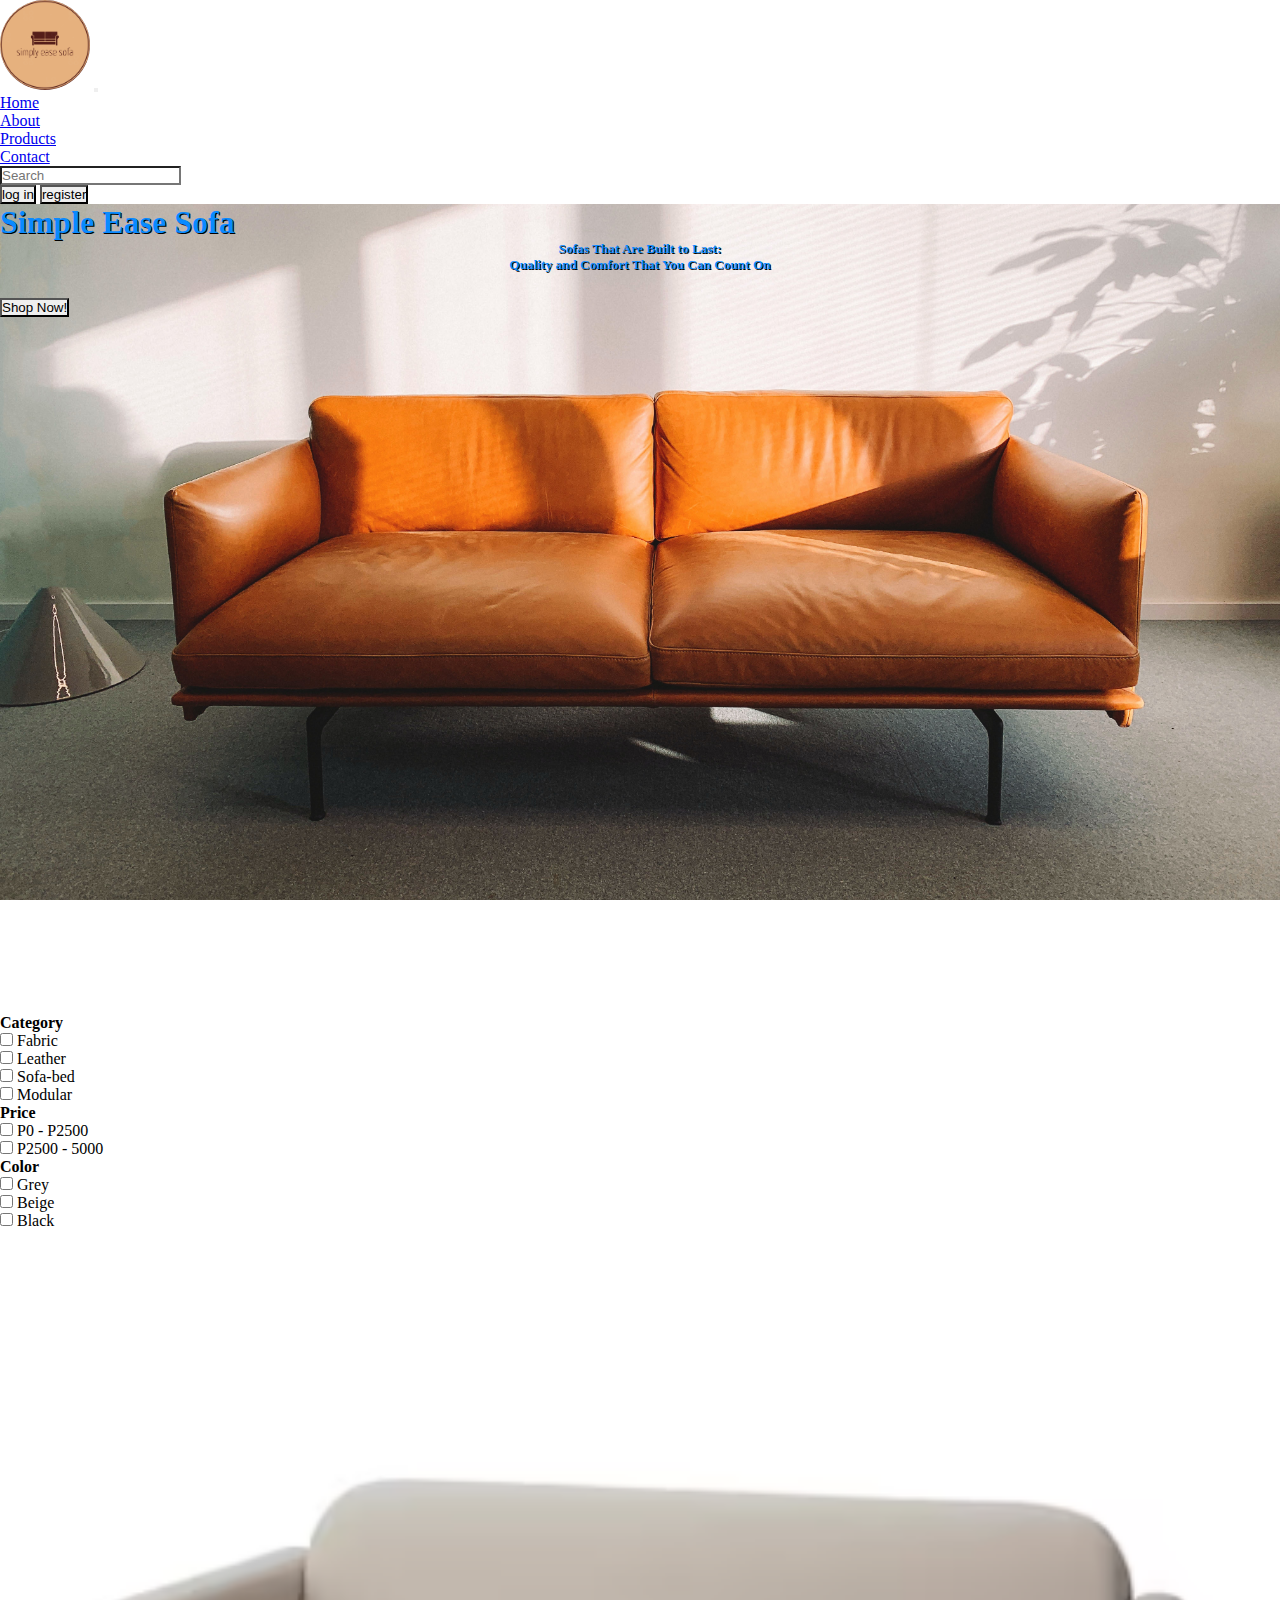
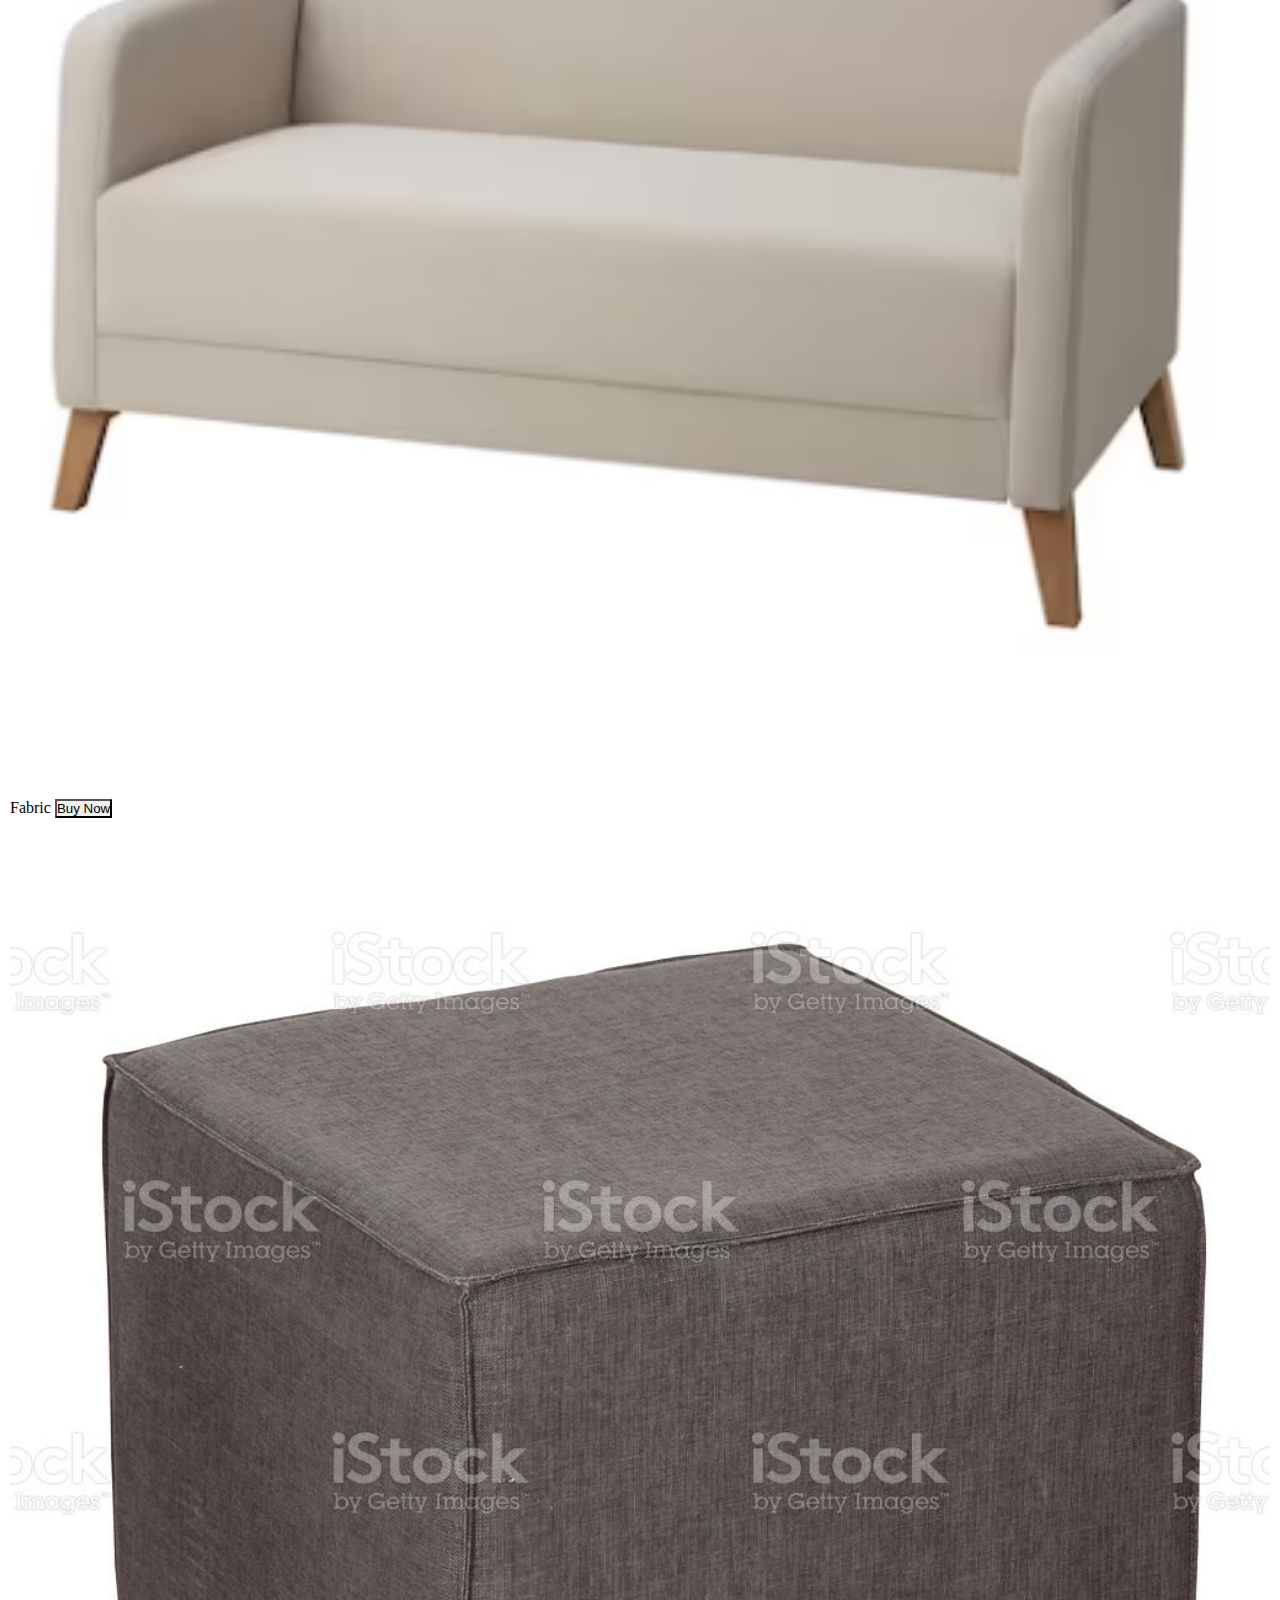
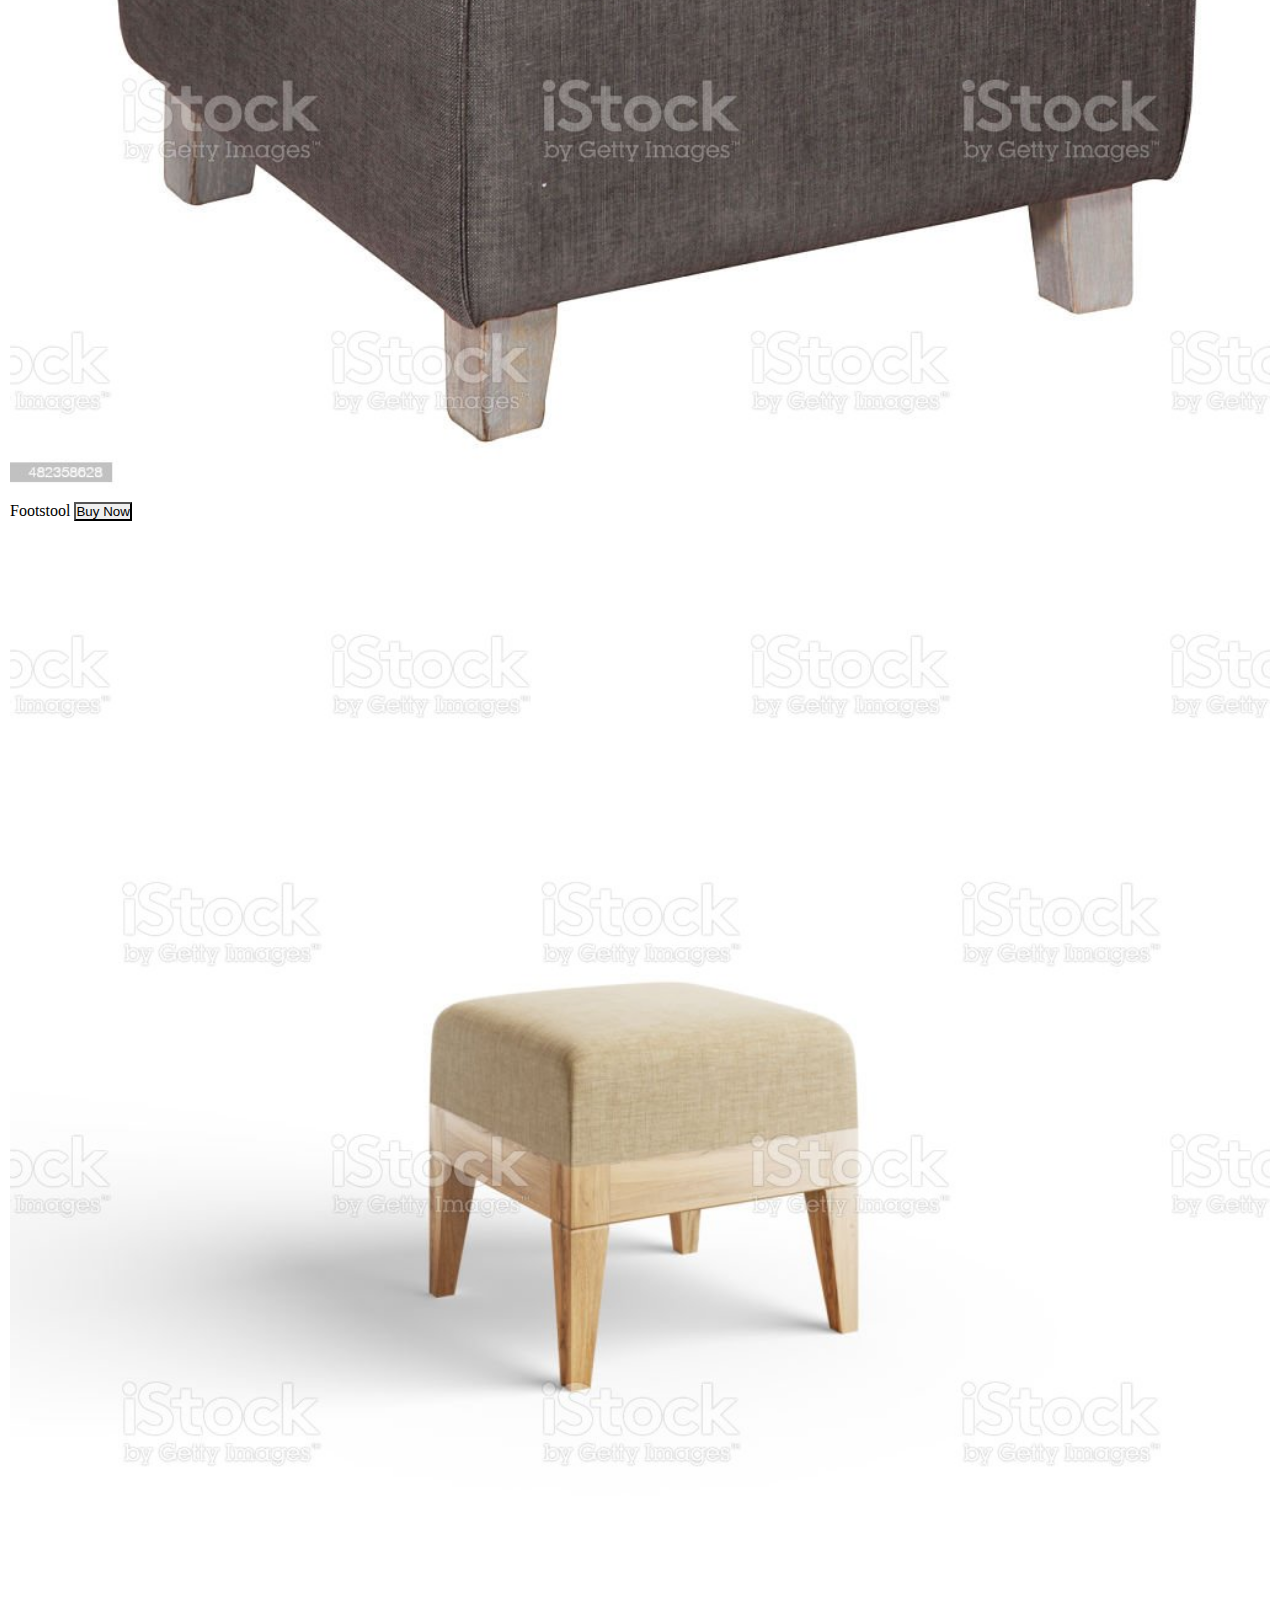
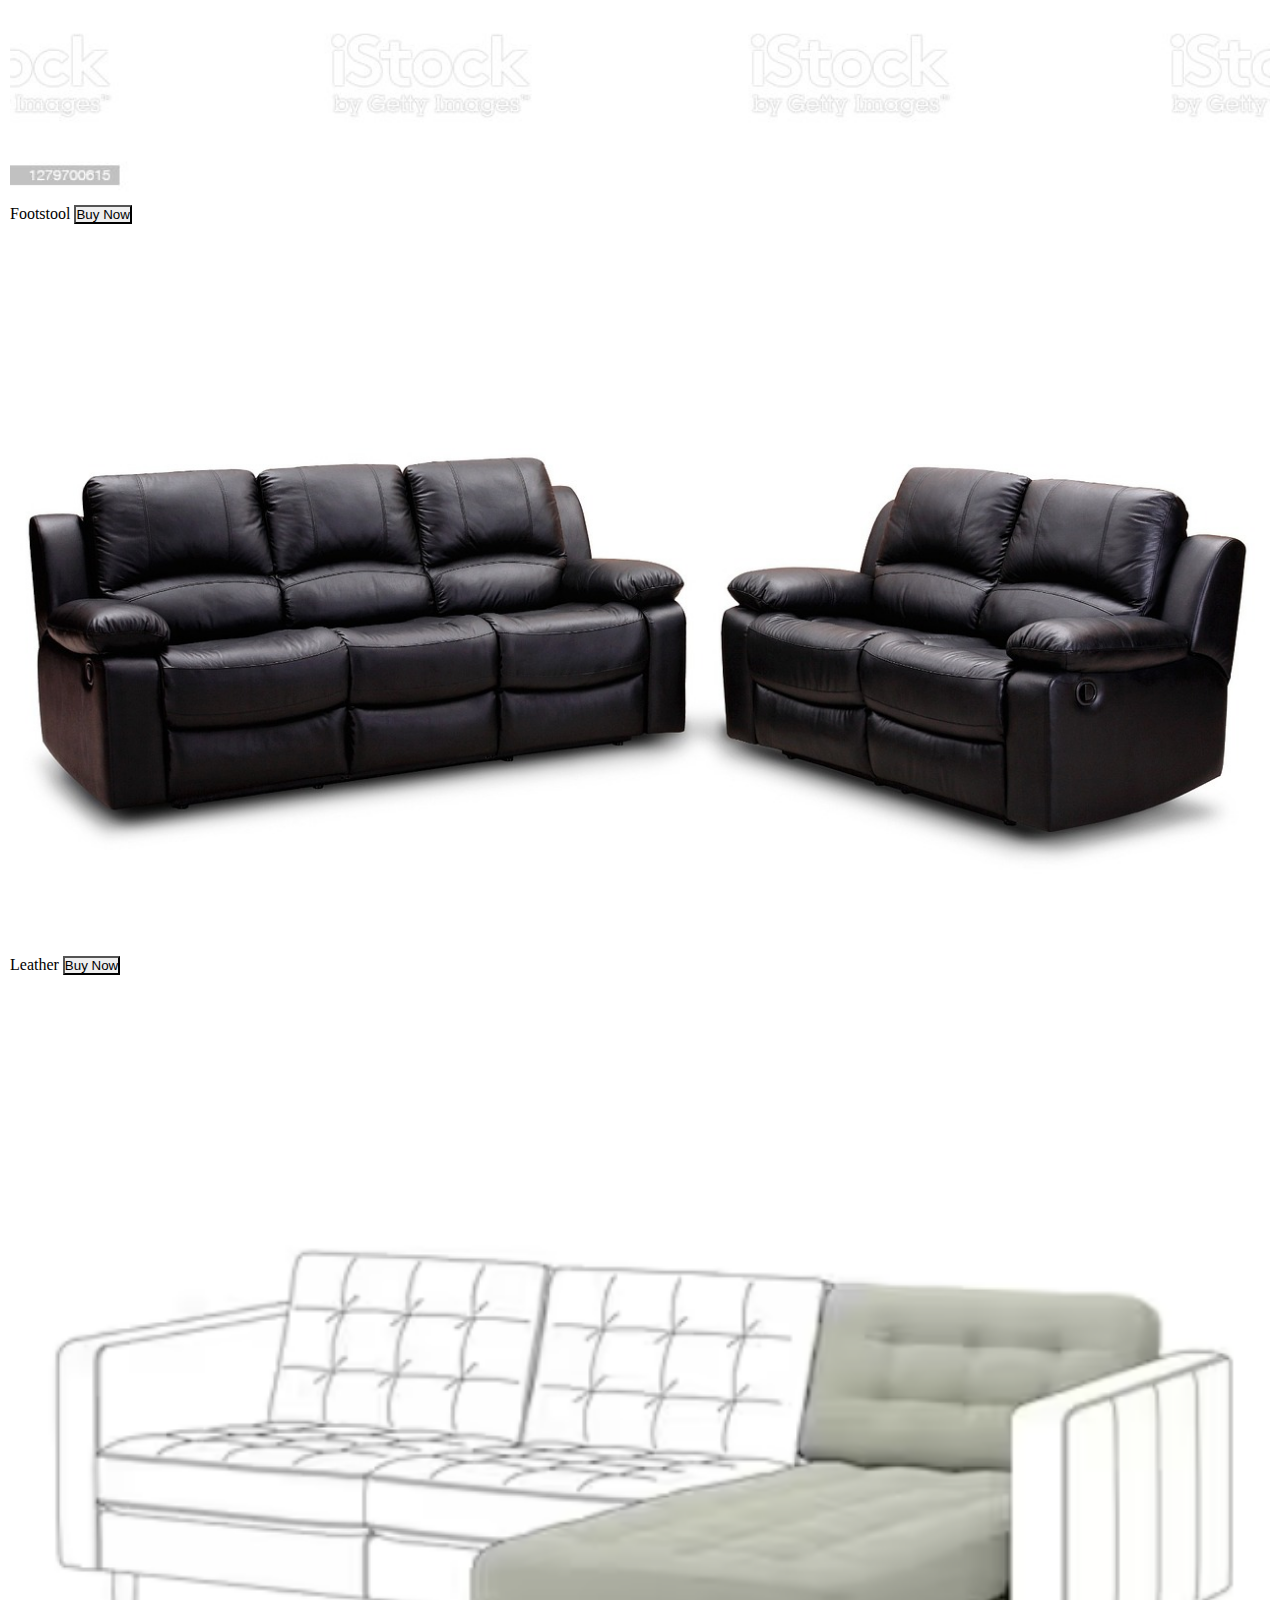
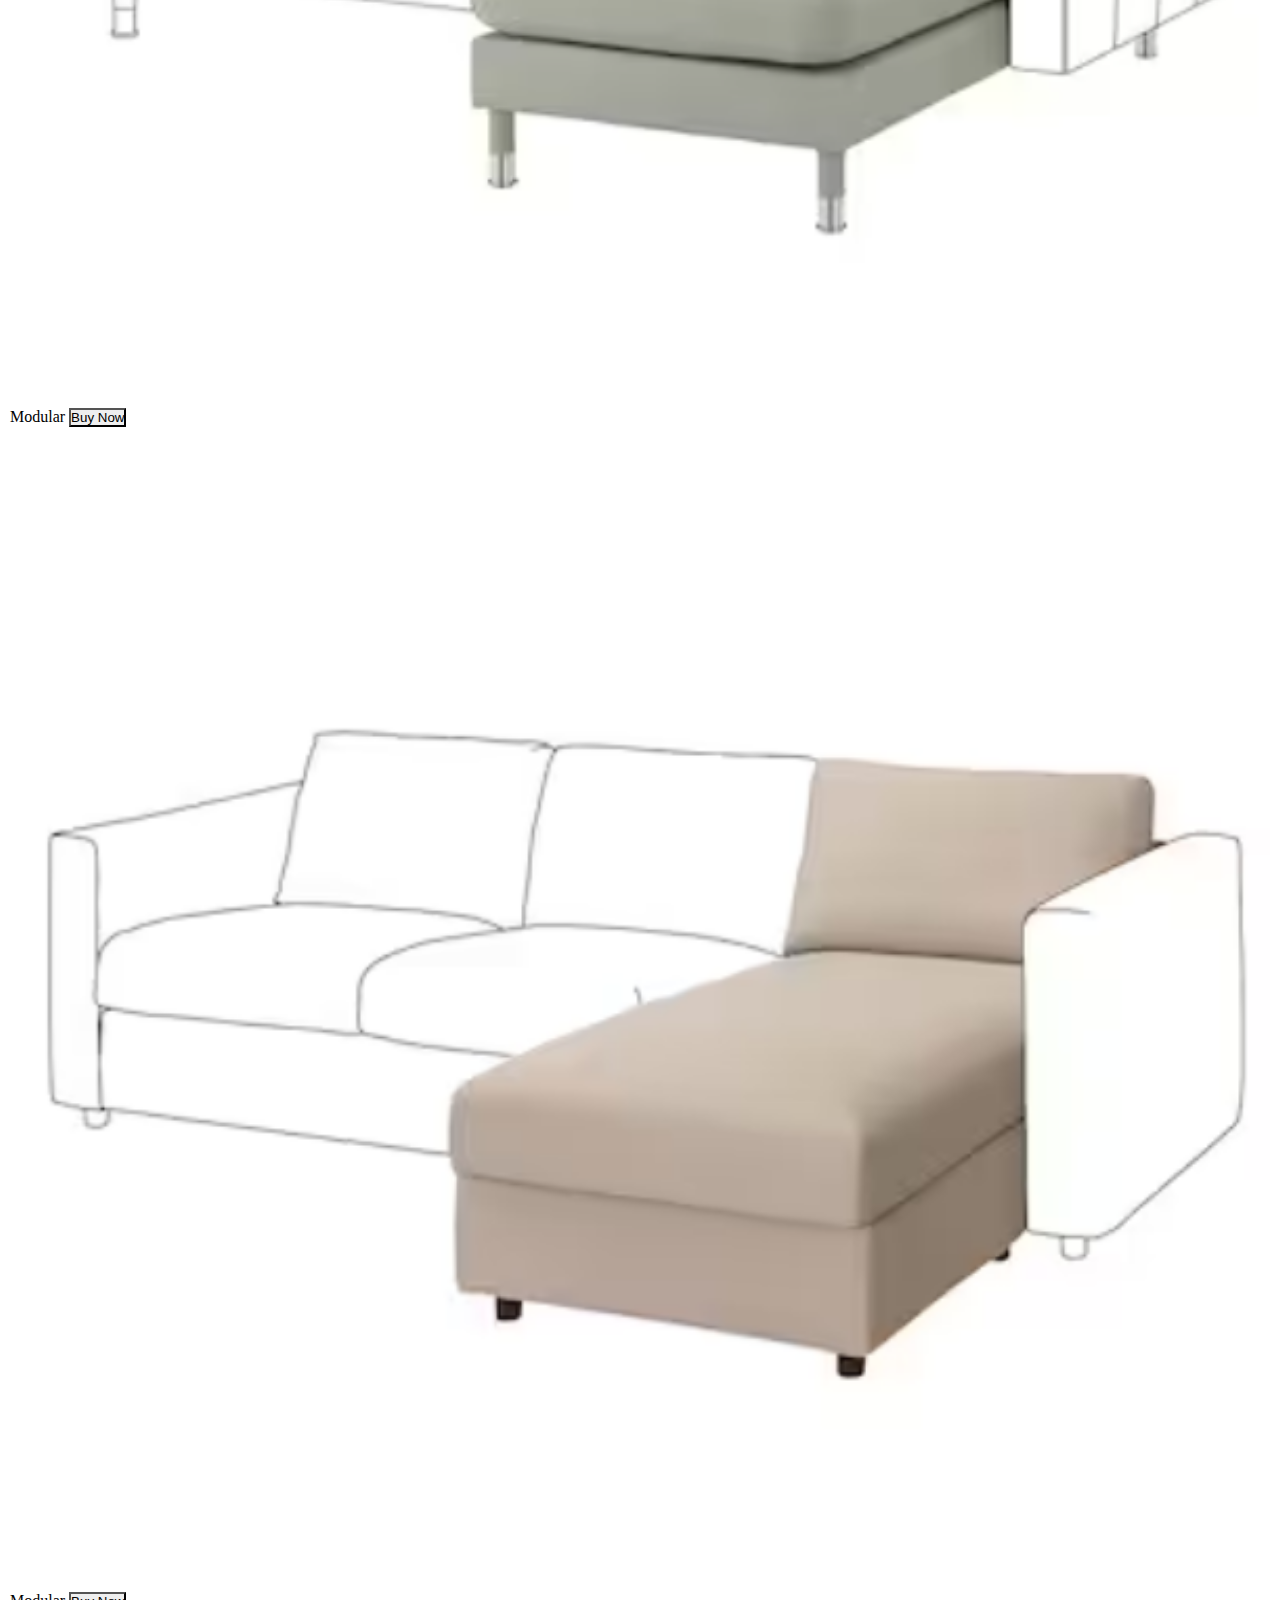
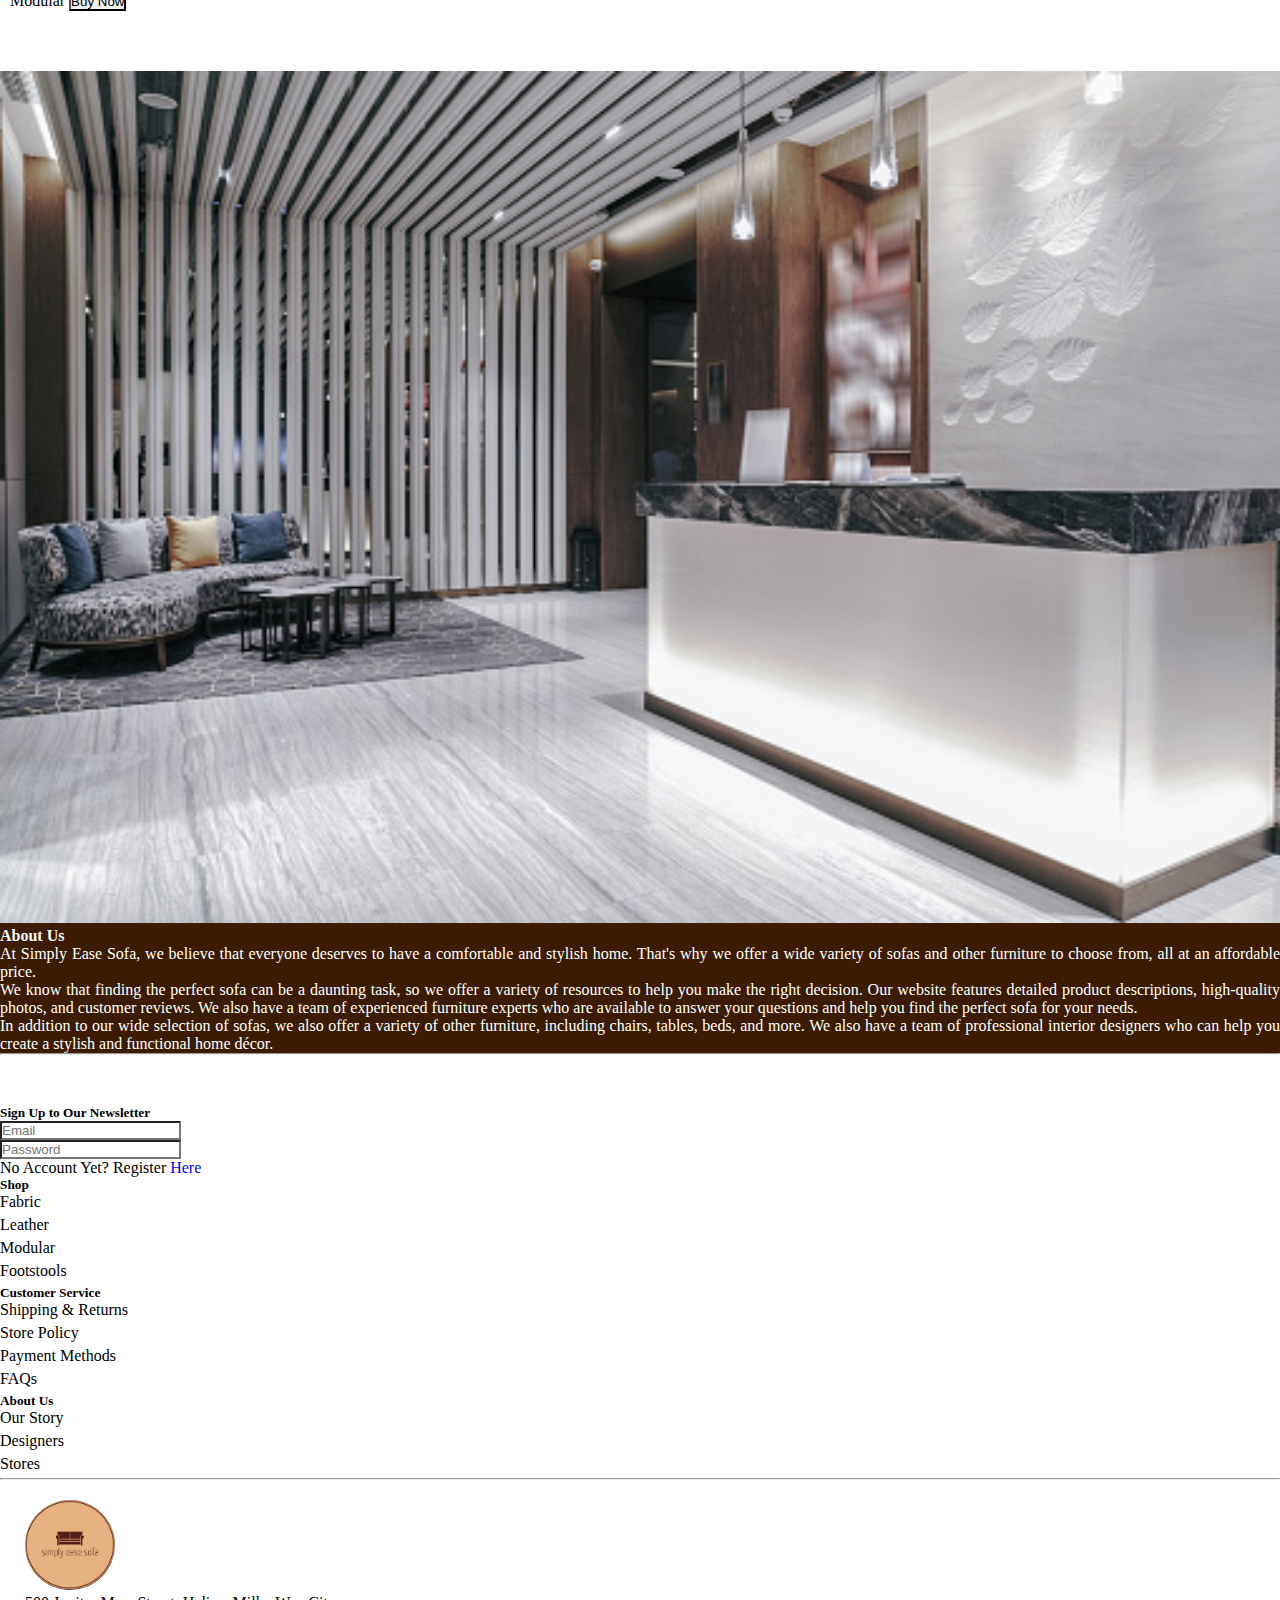
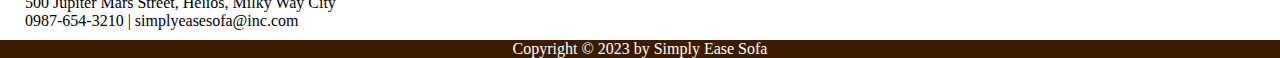
==== index.html @ ba7ab3ba "add title content and shadow on text" ====
<!DOCTYPE html>
<html lang="en">
<head>
    <meta charset="UTF-8">
    <meta http-equiv="X-UA-Compatible" content="IE=edge">
    <meta name="viewport" content="width=device-width, initial-scale=1.0">
    <title>Mini Project 1</title>
    <link rel="stylesheet" href="mp1.css">
    <link href="https://cdn.jsdelivr.net/npm/bootstrap@5.3.0-alpha3/dist/css/bootstrap.min.css" rel="stylesheet" integrity="sha384-KK94CHFLLe+nY2dmCWGMq91rCGa5gtU4mk92HdvYe+M/SXH301p5ILy+dN9+nJOZ" crossorigin="anonymous">
</head>
<body>  
    <header class="container-lg">
        <nav class="navbar navbar-expand-md bg-body-tertiary">
            <div class="container-fluid">
                <a class="navbar-brand" href="#"><img class="sofa-logo" src="./img/logo.png"></a>
                <button class="navbar-toggler" type="button" data-bs-toggle="collapse" data-bs-target="#navbarSupportedContent" aria-controls="navbarSupportedContent" aria-expanded="false" aria-label="Toggle navigation">
                    <span class="navbar-toggler-icon"></span>
                </button>
                <div class="collapse navbar-collapse" id="navbarSupportedContent">
                    <ul class="navbar-nav ms-auto text-center mb-2 mb-lg-0">
                        <li class="nav-item">
                            <a class="nav-link active" aria-current="page" href="#">Home</a>
                        </li>
                        <li class="nav-item">
                            <a class="nav-link" href="#about">About</a>
                        </li>
                        <li class="nav-item">
                            <a class="nav-link" href="#product">Products</a>
                        </li>
                        <li class="nav-item">
                            <a class="nav-link" href="#contact">Contact</a>
                        </li>
                    </ul>
                    <form class="d-flex mb-4 mb-md-0" role="search">
                      <input class="form-control me-2" type="search" placeholder="Search" aria-label="Search">
                    </form>
                    <div class="d-flex justify-content-center">
                        <button class="btn btn-light btn-outline-dark me-3">
                            log in
                        </button>
                        <button class="btn btn-light btn-outline-dark">
                            register
                        </button>
                    </div>
                </div>
            </div>
        </nav>
        <div class="row hero-img">
            <div class="title col-12 d-flex justify-content-center align-items-center">
                <h1>Simple Ease Sofa</h1>
                <h5>Sofas That Are Built to Last:<br>Quality and Comfort That You Can Count On</h5>
                <a href="#"><button class="btn btn-primary" type="button">Shop Now!</button></a>
            </div> 
        </div>
    </header>
    <main class="container-lg">
        <div class="row mt-5" id="product">
            <div class="col-3 col-md-2">
                <div class="filter d-flex flex-column">
                    <div>
                        <h4>Category</h4>
                        <div class="form-check">
                            <input class="form-check-input" type="checkbox" value="" id="flexCheck1">
                            <label class="form-check-label" for="flexCheck1">
                                Fabric
                            </label>
                        </div>
                        <div class="form-check">
                            <input class="form-check-input" type="checkbox" value="" id="flexCheck2">
                            <label class="form-check-label" for="flexCheck2">
                                Leather
                            </label>
                        </div>
                        <div class="form-check">
                            <input class="form-check-input" type="checkbox" value="" id="flexCheck3">
                            <label class="form-check-label" for="flexCheck3">
                                Sofa-bed
                            </label>
                        </div>
                        <div class="form-check">
                            <input class="form-check-input" type="checkbox" value="" id="flexCheck4">
                            <label class="form-check-label" for="flexCheck4">
                                Modular
                            </label>
                        </div>
                    </div>
                    <div class="mt-5">
                        <h4>Price</h4>
                        <div class="form-check">
                            <input class="form-check-input" type="checkbox" value="" id="flexCheck1">
                            <label class="form-check-label" for="flexCheck1">
                                P0 - P2500
                            </label>
                        </div>
                        <div class="form-check">
                            <input class="form-check-input" type="checkbox" value="" id="flexCheck2">
                            <label class="form-check-label" for="flexCheck2">
                                P2500 - 5000
                            </label>
                        </div>
                    </div>
                    <div class="mt-5">
                        <h4>Color</h4>
                        <div class="form-check">
                            <input class="form-check-input" type="checkbox" value="" id="flexCheck1">
                            <label class="form-check-label" for="flexCheck1">
                                Grey
                            </label>
                        </div>
                        <div class="form-check">
                            <input class="form-check-input" type="checkbox" value="" id="flexCheck2">
                            <label class="form-check-label" for="flexCheck2">
                                Beige
                            </label>
                        </div>
                        <div class="form-check">
                            <input class="form-check-input" type="checkbox" value="" id="flexCheck3">
                            <label class="form-check-label" for="flexCheck3">
                                Black
                            </label>
                        </div>
                    </div>
                </div>
            </div>
            <div class="col-9 col-md-10">
                <div class="row">
                    <div class="col-lg-4 col-md-6 col-12">
                        <div class="card">
                            <a href="#" class="p-5"><img src="img/fabric-sofa-1.png"></a>
                            <div class="card-body d-flex justify-content-between">
                                <span>Fabric</span>
                                <button class="btn btn-primary">Buy Now</button>
                            </div>
                        </div>
                    </div>
                    <div class="col-lg-4 col-md-6 col-12">
                        <div class="card">
                            <a href="#" class="p-5"><img src="img/footstool-1.jpg"></a>
                            <div class="card-body d-flex justify-content-between">
                                <span>Footstool</span>
                                <button class="btn btn-primary">Buy Now</button>
                            </div>
                        </div>
                    </div>
                    <div class="col-lg-4 col-md-6 col-12">
                        <div class="card">
                            <a href="#" class="p-5"><img src="img/footstool-2.jpg"></a>
                            <div class="card-body d-flex justify-content-between">
                                <span>Footstool</span>
                                <button class="btn btn-primary">Buy Now</button>
                            </div>
                        </div>
                    </div>
                    <div class="col-12 col-lg-4 col-md-6">
                        <div class="card">
                            <a href="#" class="p-5"><img src="img/leather-sofa.jpg"></a>
                            <div class="card-body d-flex justify-content-between">
                                <span>Leather</span>
                                <button class="btn btn-primary">Buy Now</button>
                            </div>
                        </div>
                    </div>
                    <div class="col-12 col-lg-4 col-md-6">
                        <div class="card">
                            <a href="#" class="p-5"><img src="img/modular-sofa-1.png"></a>
                            <div class="card-body d-flex justify-content-between">
                                <span>Modular</span>
                                <button class="btn btn-primary">Buy Now</button>
                            </div>
                        </div>
                    </div>
                    <div class="col-12 col-lg-4 col-md-6">
                        <div class="card">
                            <a href="#" class="p-5"><img src="img/modular-sofa-2.png"></a>
                            <div class="card-body d-flex justify-content-between">
                                <span>Modular</span>
                                <button class="btn btn-primary">Buy Now</button>
                            </div>
                        </div>
                    </div>
                </div>
            </div>
        </div>
    </main>
    <footer class="container-lg">
        <div class="about row" id="about">
            <div class="col-12 col-md-4 p-3">
                <img src="img/reception.jpg">
            </div>
            <div class="col-12 col-md-8 p-3">
                <h4 class="text-center">About Us</h4>
                <p>At Simply Ease Sofa, we believe that everyone deserves to have a comfortable and stylish home. That's why we offer a wide variety of sofas and other furniture to choose from, all at an affordable price.</p>
                <p>We know that finding the perfect sofa can be a daunting task, so we offer a variety of resources to help you make the right decision. Our website features detailed product descriptions, high-quality photos, and customer reviews. We also have a team of experienced furniture experts who are available to answer your questions and help you find the perfect sofa for your needs.</p>
                <p>In addition to our wide selection of sofas, we also offer a variety of other furniture, including chairs, tables, beds, and more. We also have a team of professional interior designers who can help you create a stylish and functional home décor.</p>  
            </div>
        </div>
        <hr>
        <div class="quick-link row text-center">
            <div class="col-12 col-md-4 mb-md-0 mb-5 border-end">
                <h5>Sign Up to Our Newsletter</h5>
                <form>
                    <div class="mb-3">
                      <input type="email" class="form-control" placeholder="Email" id="exampleInputEmail1" aria-describedby="emailHelp">
                    </div>
                    <div class="mb-3">
                        <input type="password" class="form-control" placeholder="Password" id="exampleInputPassword1">
                    </div>
                    <div>
                        <p>No Account Yet? Register <a href="#">Here</a></p>
                    </div>
                </form>
            </div>
            <div class="col-12 col-md-8">
                <div class="row">
                    <div class="col-12 col-md-4 mb-md-0 mb-5">
                        <div>
                            <ul>
                                <h5>Shop</h5>
                                <li><a href="#">Fabric</a></li>
                                <li><a href="#">Leather</a></li>
                                <li><a href="#">Modular</a></li>
                                <li><a href="#">Footstools</a></li>
                            </ul>
                        </div>
                    </div>
                    <div class="col-12 col-md-4 mb-md-0 mb-5">
                        <ul>
                            <h5>Customer Service</h5>
                            <li><a href="#">Shipping & Returns</a></li>
                            <li><a href="#">Store Policy</a></li>
                            <li><a href="#">Payment Methods</a></li>
                            <li><a href="#">FAQs</a></li>
                        </ul>
                    </div>
                    <div class="col-12 col-md-4 mb-md-0 mb-5">
                        <ul>
                            <h5>About Us</h5>
                            <li><a href="#">Our Story</a></li>
                            <li><a href="#">Designers</a></li>
                            <li><a href="#">Stores</a></li>
                        </ul>
                    </div>
                </div>
            </div>
        </div>
        <hr>
        <div class="contact d-flex justify-content-around mb-5" id="contact">
            <div>
                <a href="#"><img src="./img/logo.png"></a>
            </div>
            <div>
                <p>500 Jupiter Mars Street, Helios, Milky Way City</p>
                <p>0987-654-3210 | simplyeasesofa@inc.com</p>
            </div>
        </div>
        <div class="copyright row">
            <p>Copyright © 2023 by Simply Ease Sofa</p>
        </div>
    </footer>

    
    <script src="https://cdn.jsdelivr.net/npm/bootstrap@5.3.0-alpha3/dist/js/bootstrap.bundle.min.js" integrity="sha384-ENjdO4Dr2bkBIFxQpeoTz1HIcje39Wm4jDKdf19U8gI4ddQ3GYNS7NTKfAdVQSZe" crossorigin="anonymous"></script>
</body>
</html>
---- mp1.css ----
* {
    margin: 0;
    padding: 0;
    list-style: none;
}

/* header */

img[src="./img/logo.png"] {
    width: 90px;
    height: 90px;
    border-radius: 50%;
}

input.form-control {
    border-radius: 0;
}

.hero-img {
    background: url(./img/brown-sofa.jpg);
    background-size: cover;
    background-attachment: fixed;
    background-position: center;
    min-width: 100%;
    min-height: 90vh;
}

.title {
    flex-direction: column;
}

div.title h1{
    color: #0A8AFF;
    text-shadow: 1px 1px black;
}

div.title h5 {
    color: #0A8AFF;
    text-align: center;
    margin-bottom: 25px;
    text-shadow: 1px 1px black;
}
/* Main */
div.col-lg-4.col-md-6.col-12 {
    padding: 10px;
}

div.card {
    height: 100%;
    width: 100%;
}

div.card a {
    height: 90%;
    width: 100%;
}

div.card img{
    width: 100%;
    height: 100%;
}

button.btn {
    border-radius: 0;
}

button.dropdown-toggle {
    height: 40px;
    width: 90px;
}

/* footer */
div.about {
    background: #3B1C00;
    color: white;
    text-align: justify;
    margin-top: 50px;
}

div.about .col-md-4 img {
    width: 100%;
    height: 100%;
}

div.quick-link {
    margin-top: 50px;
}

div.quick-link li {
    margin-bottom: 5px;
}

div.quick-link p > a {
    text-decoration: none;
}

.quick-link li > a:link, li > a:visited {
    color: black;
    text-decoration: none;
}

div.contact {
    margin-top: 20px;
}

div.contact div {
    padding: 0 25px;
}

.copyright {
    background: #3B1C00;
    color: white;
    text-align: center;
    padding: auto;
    margin-top: 10px;
}
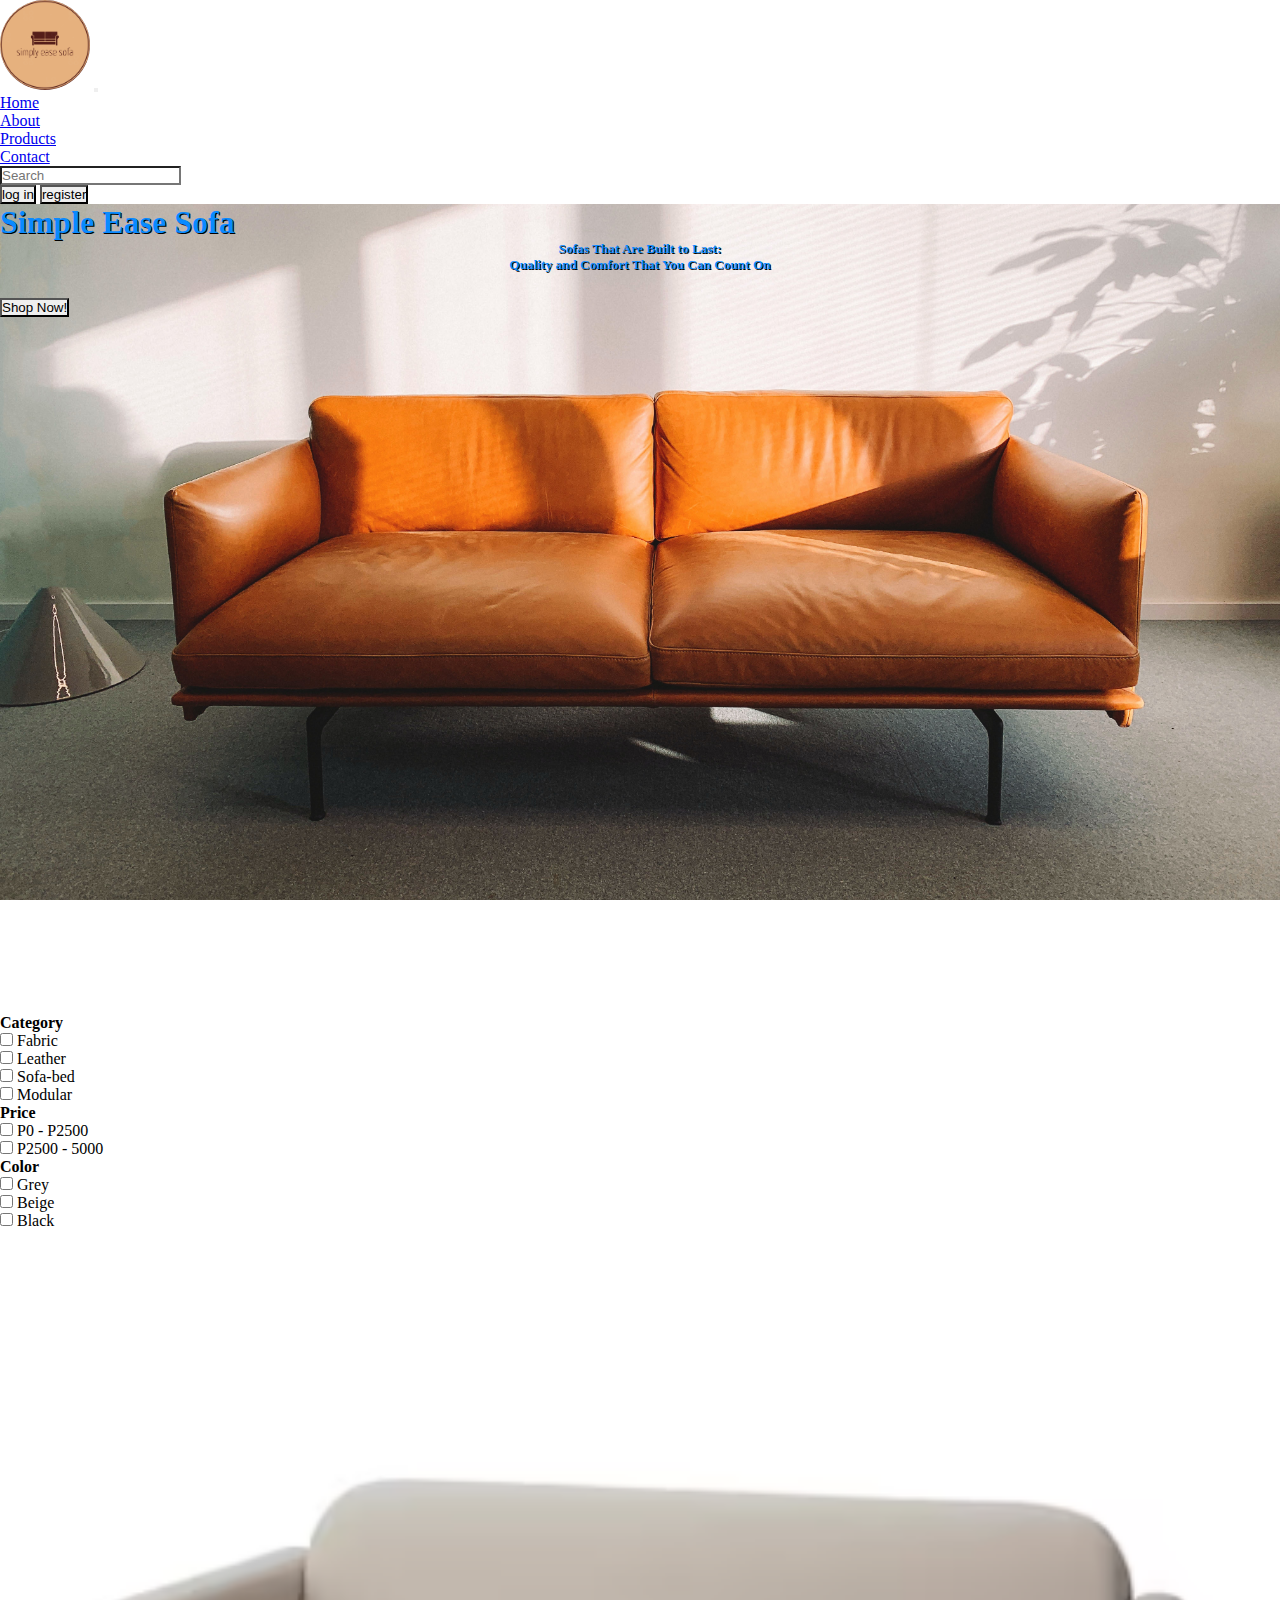
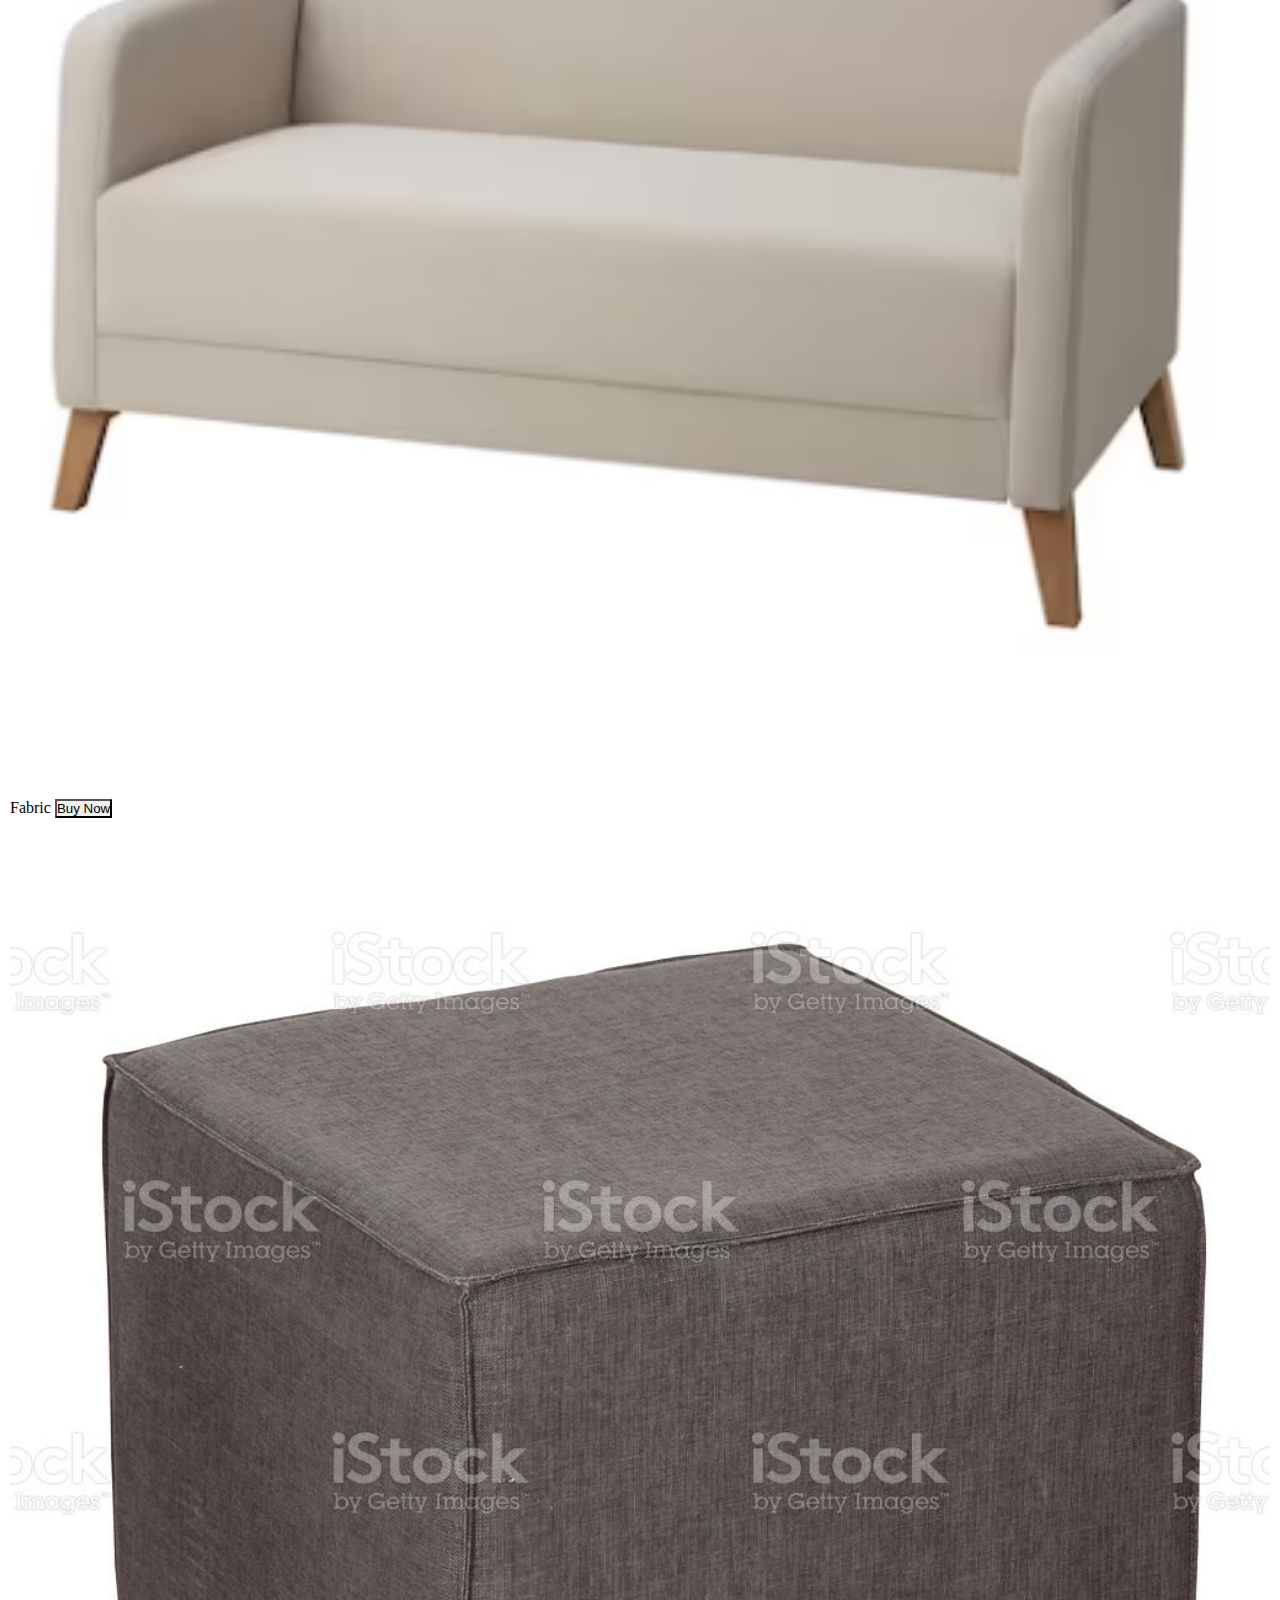
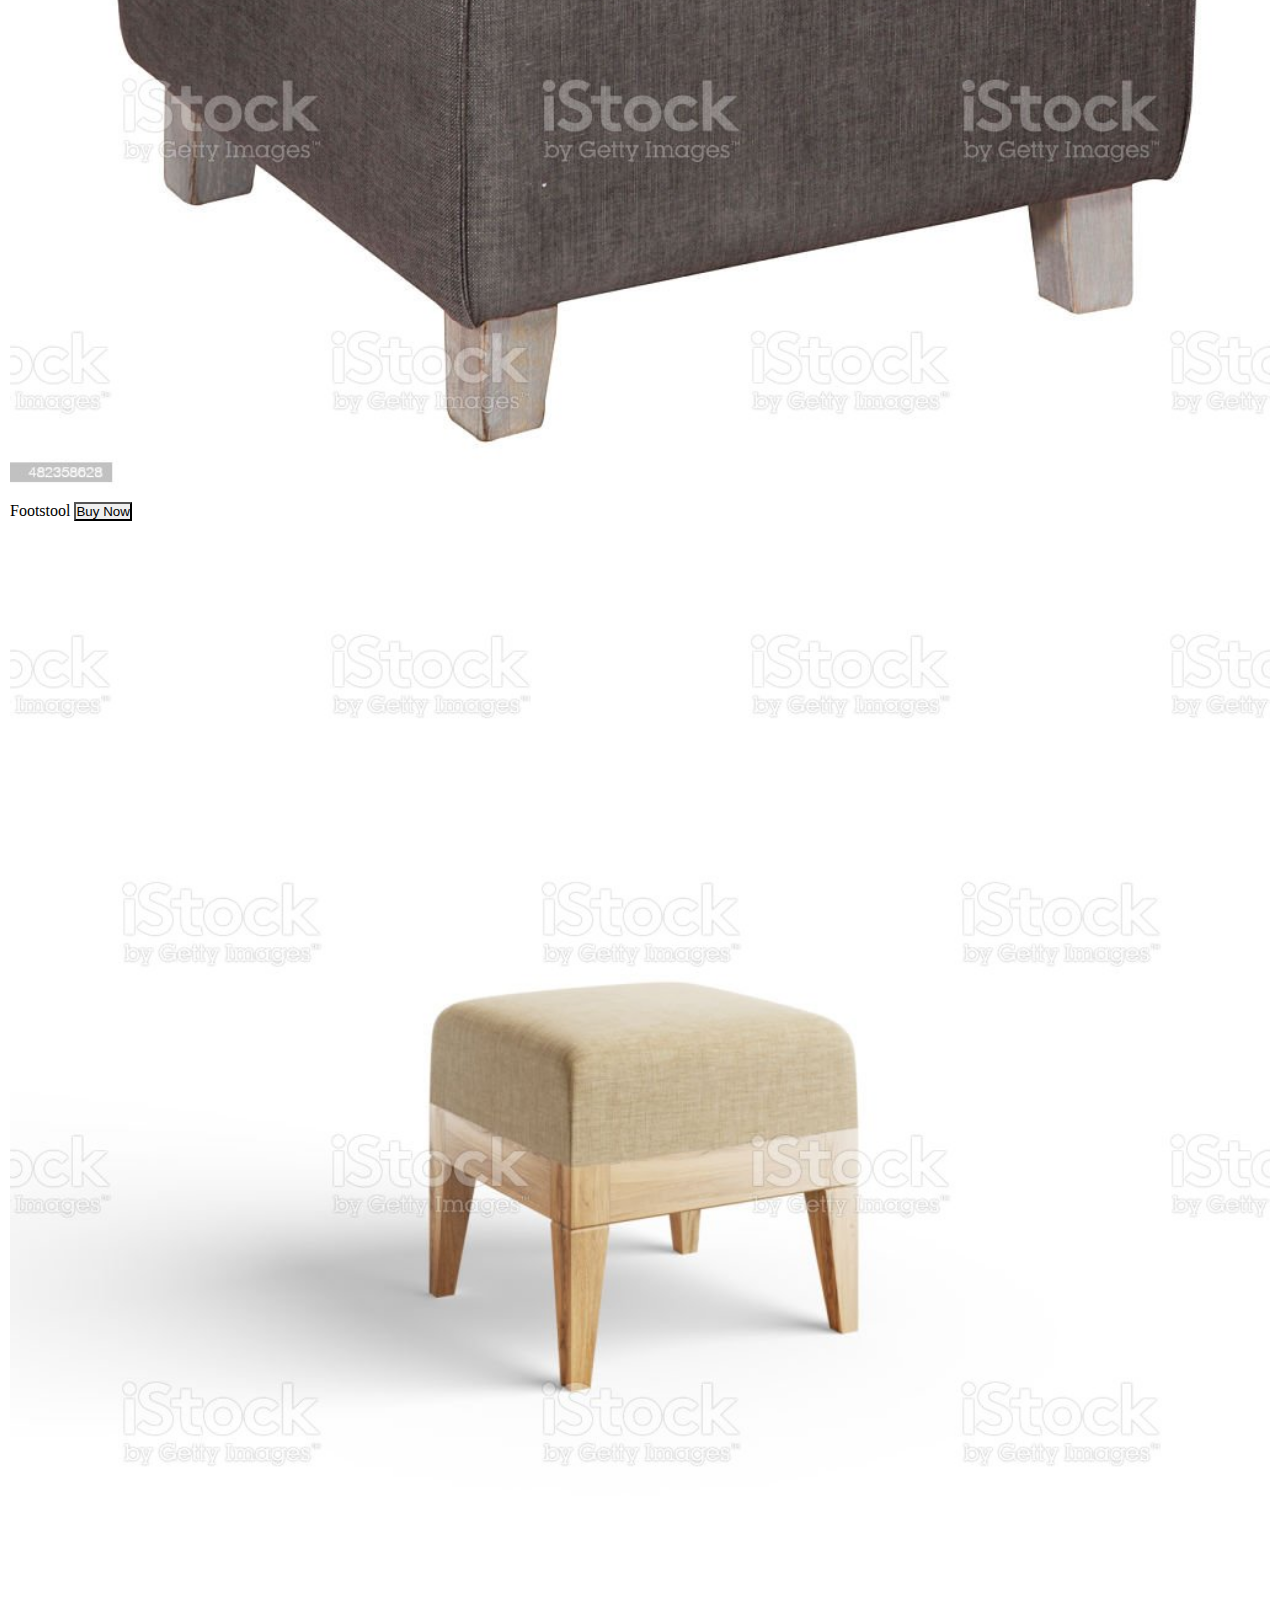
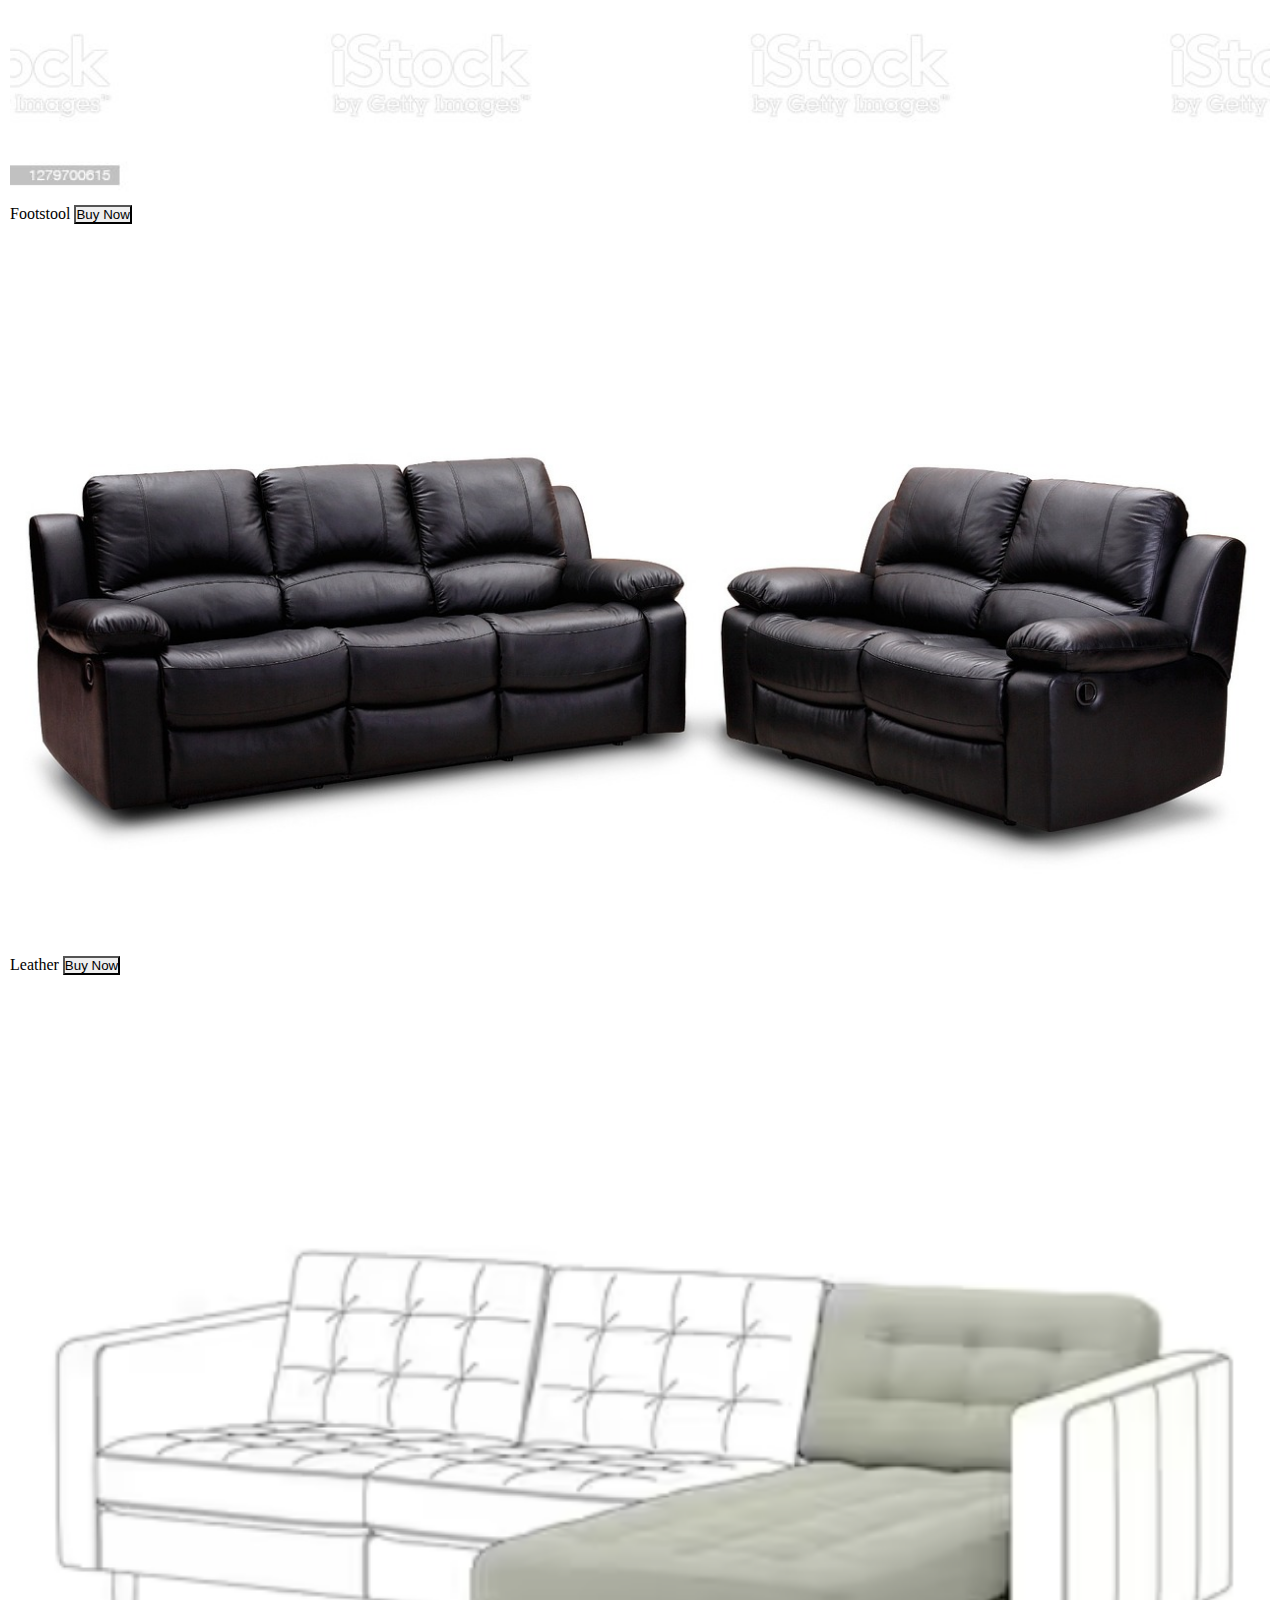
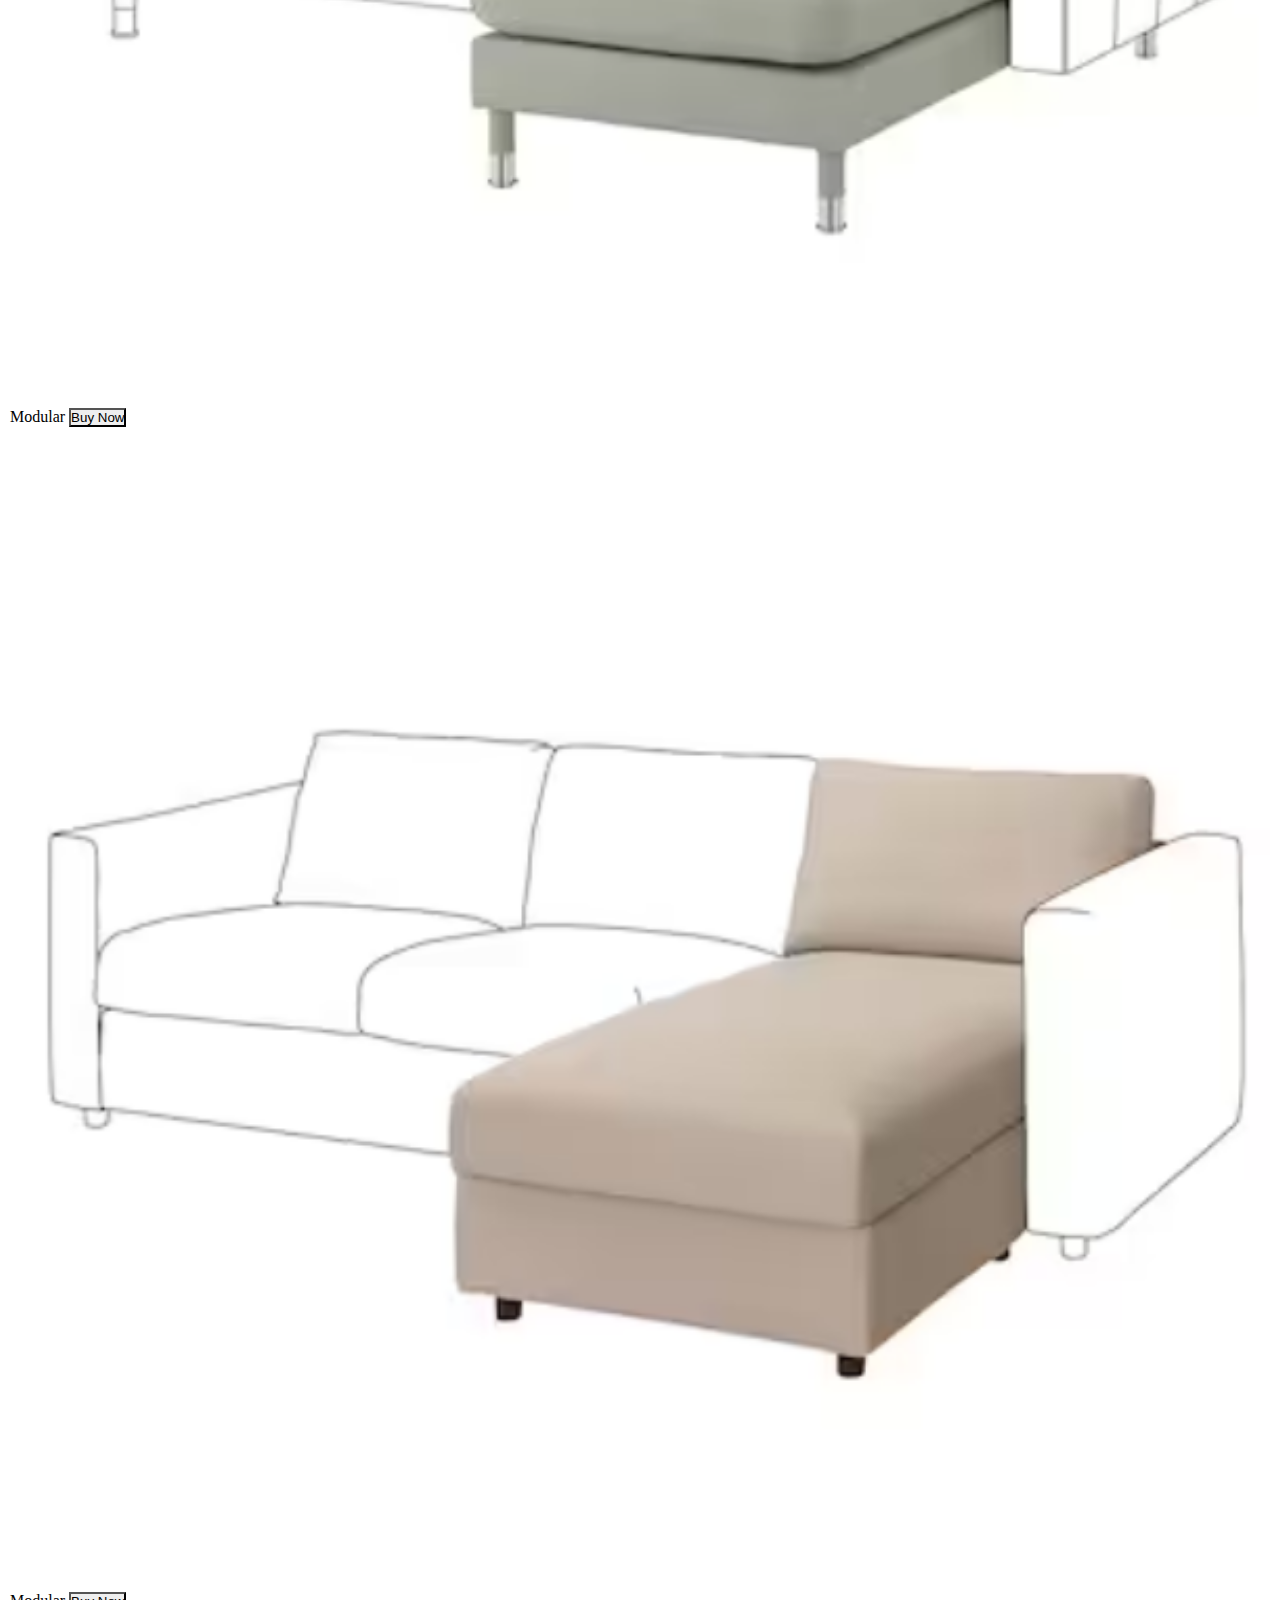
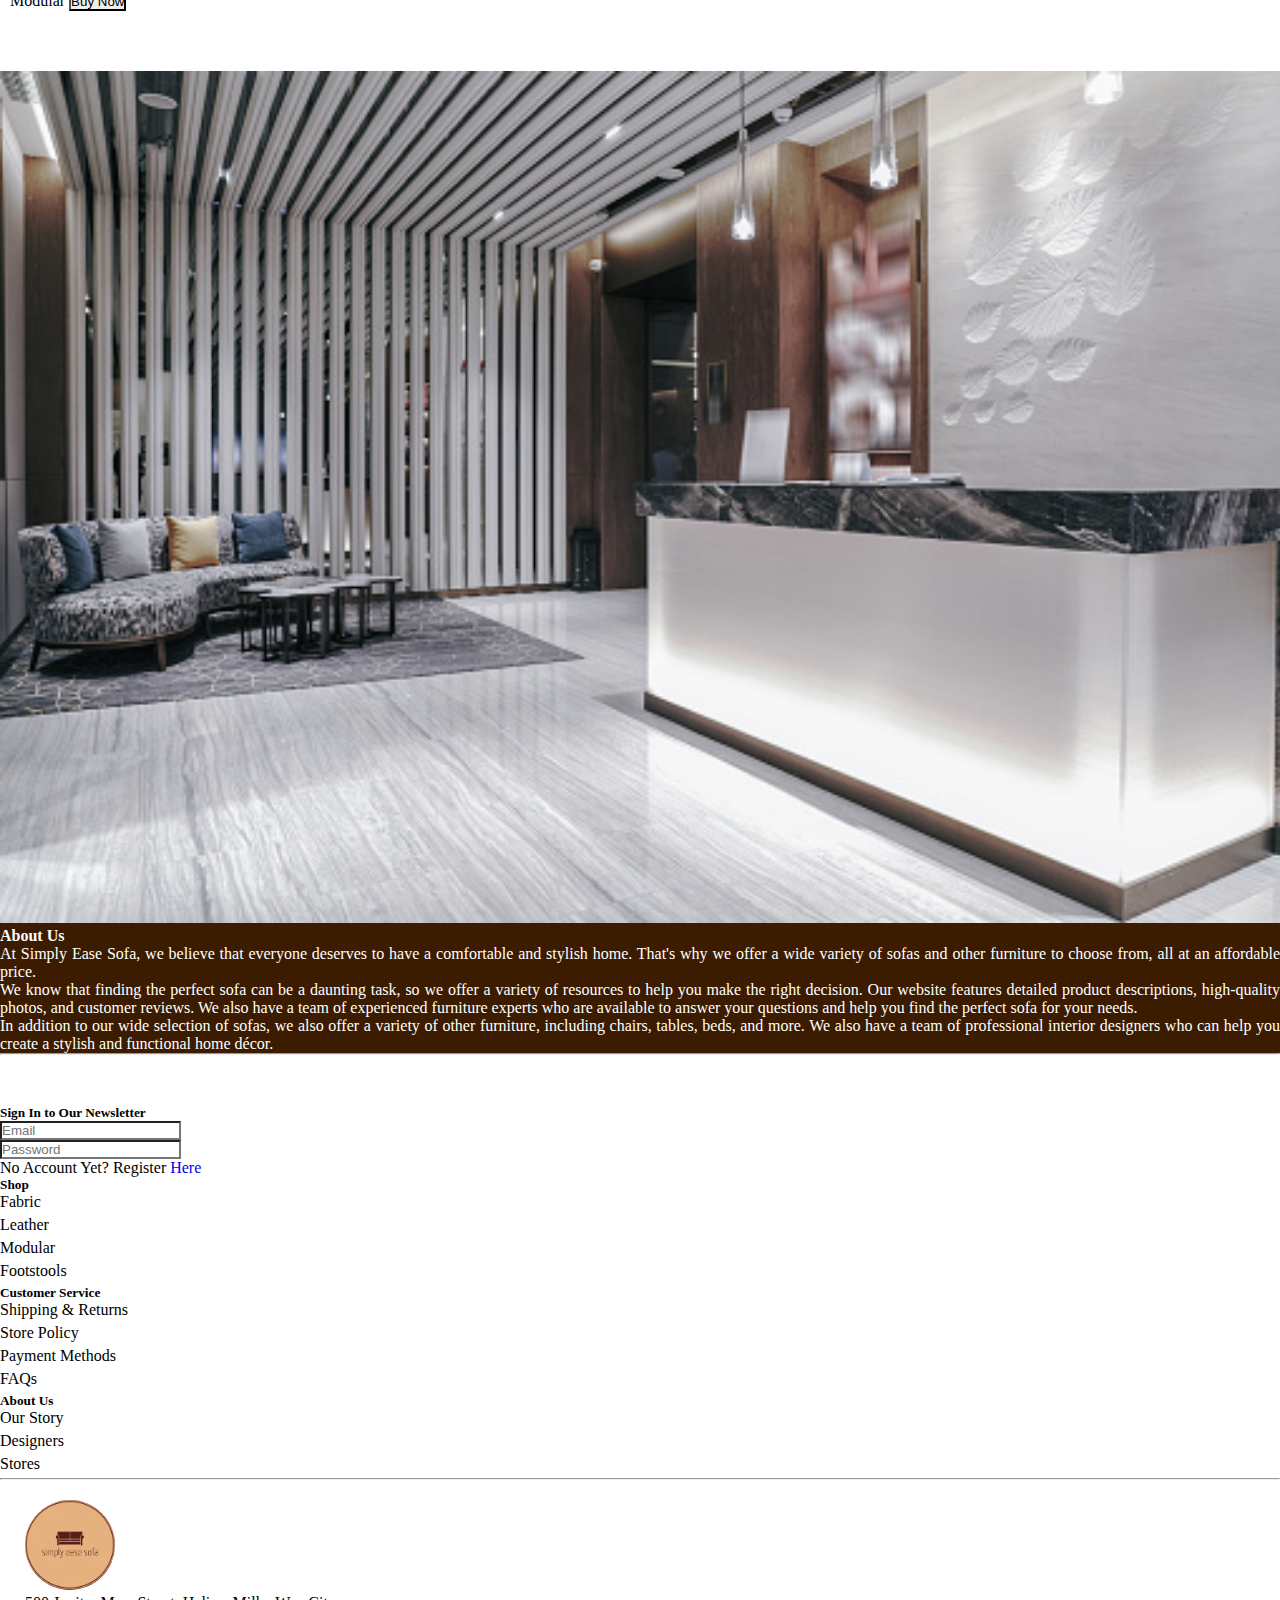
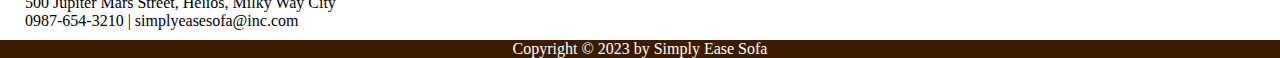
==== commit 195b91f1: "change text sign up to sign in" ====
--- a/index.html
+++ b/index.html
@@ -197,7 +197,7 @@
         <hr>
         <div class="quick-link row text-center">
             <div class="col-12 col-md-4 mb-md-0 mb-5 border-end">
-                <h5>Sign Up to Our Newsletter</h5>
+                <h5>Sign In to Our Newsletter</h5>
                 <form>
                     <div class="mb-3">
                       <input type="email" class="form-control" placeholder="Email" id="exampleInputEmail1" aria-describedby="emailHelp">
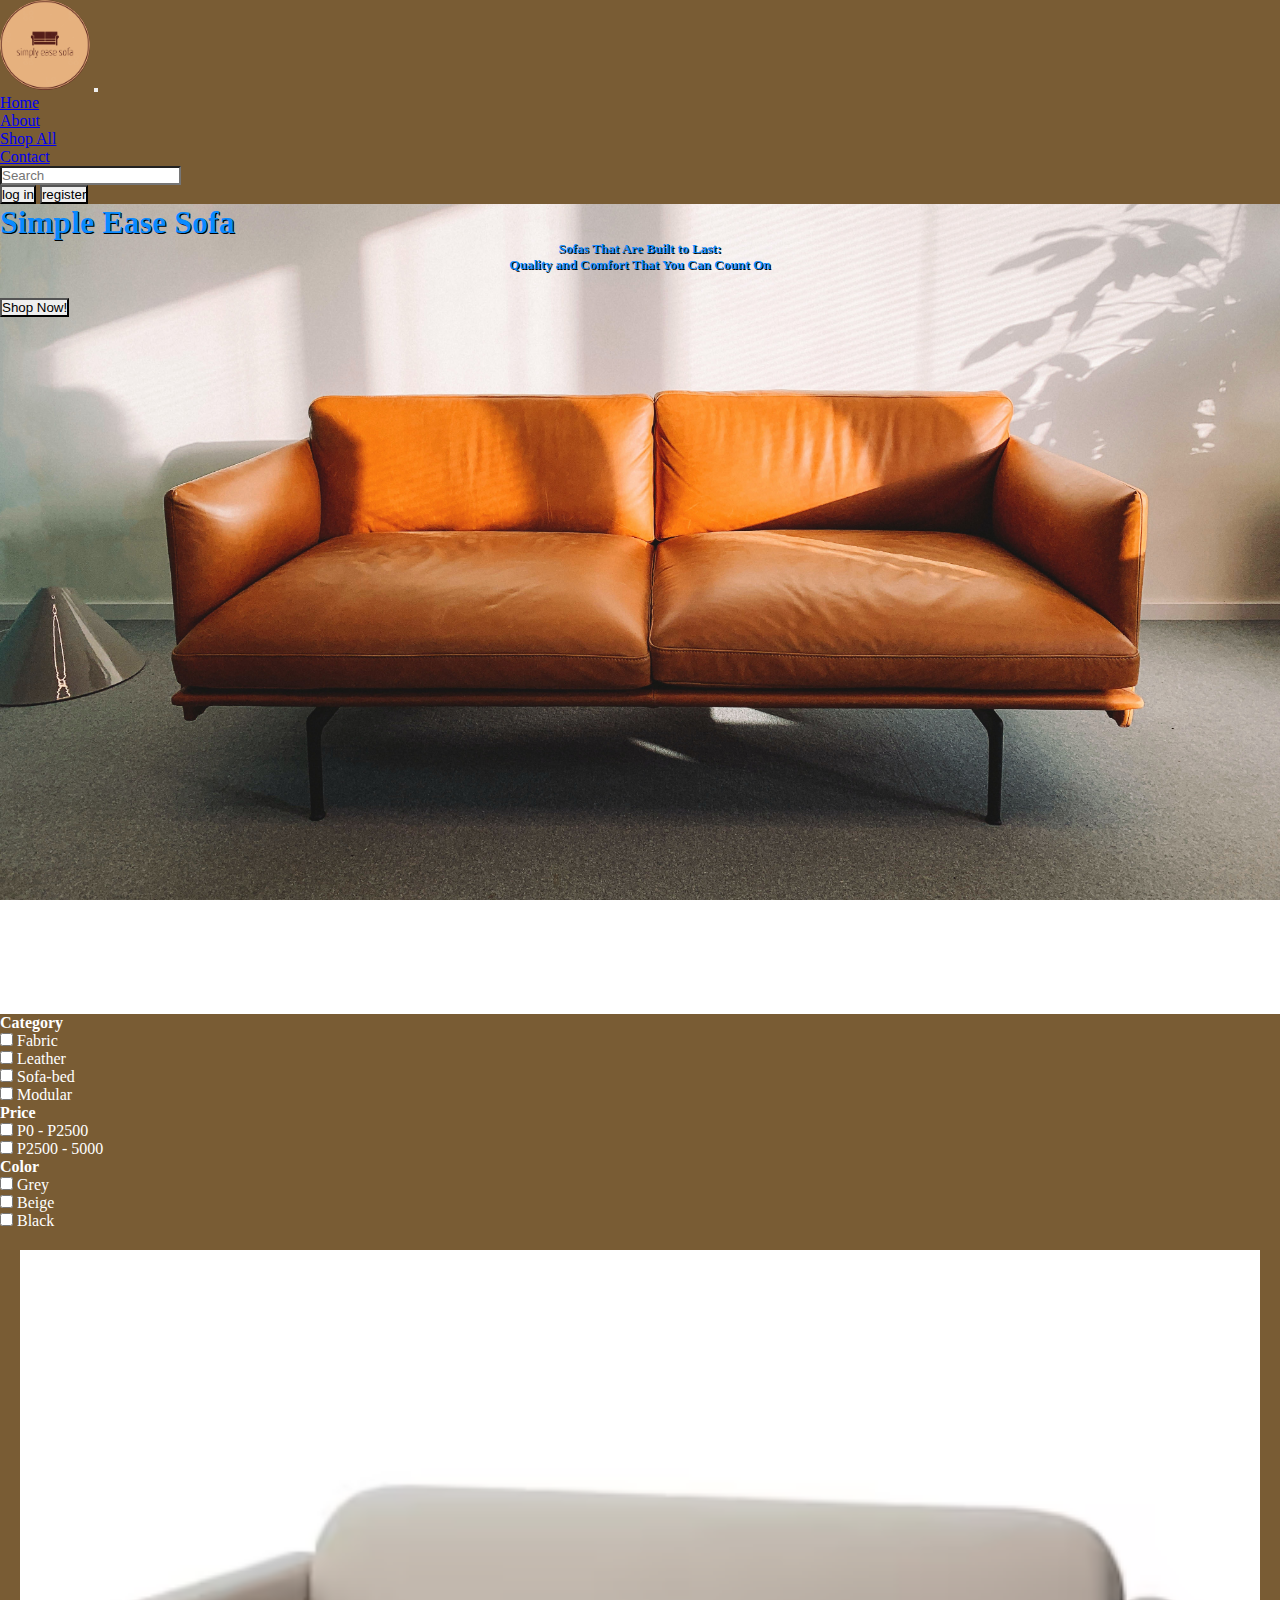
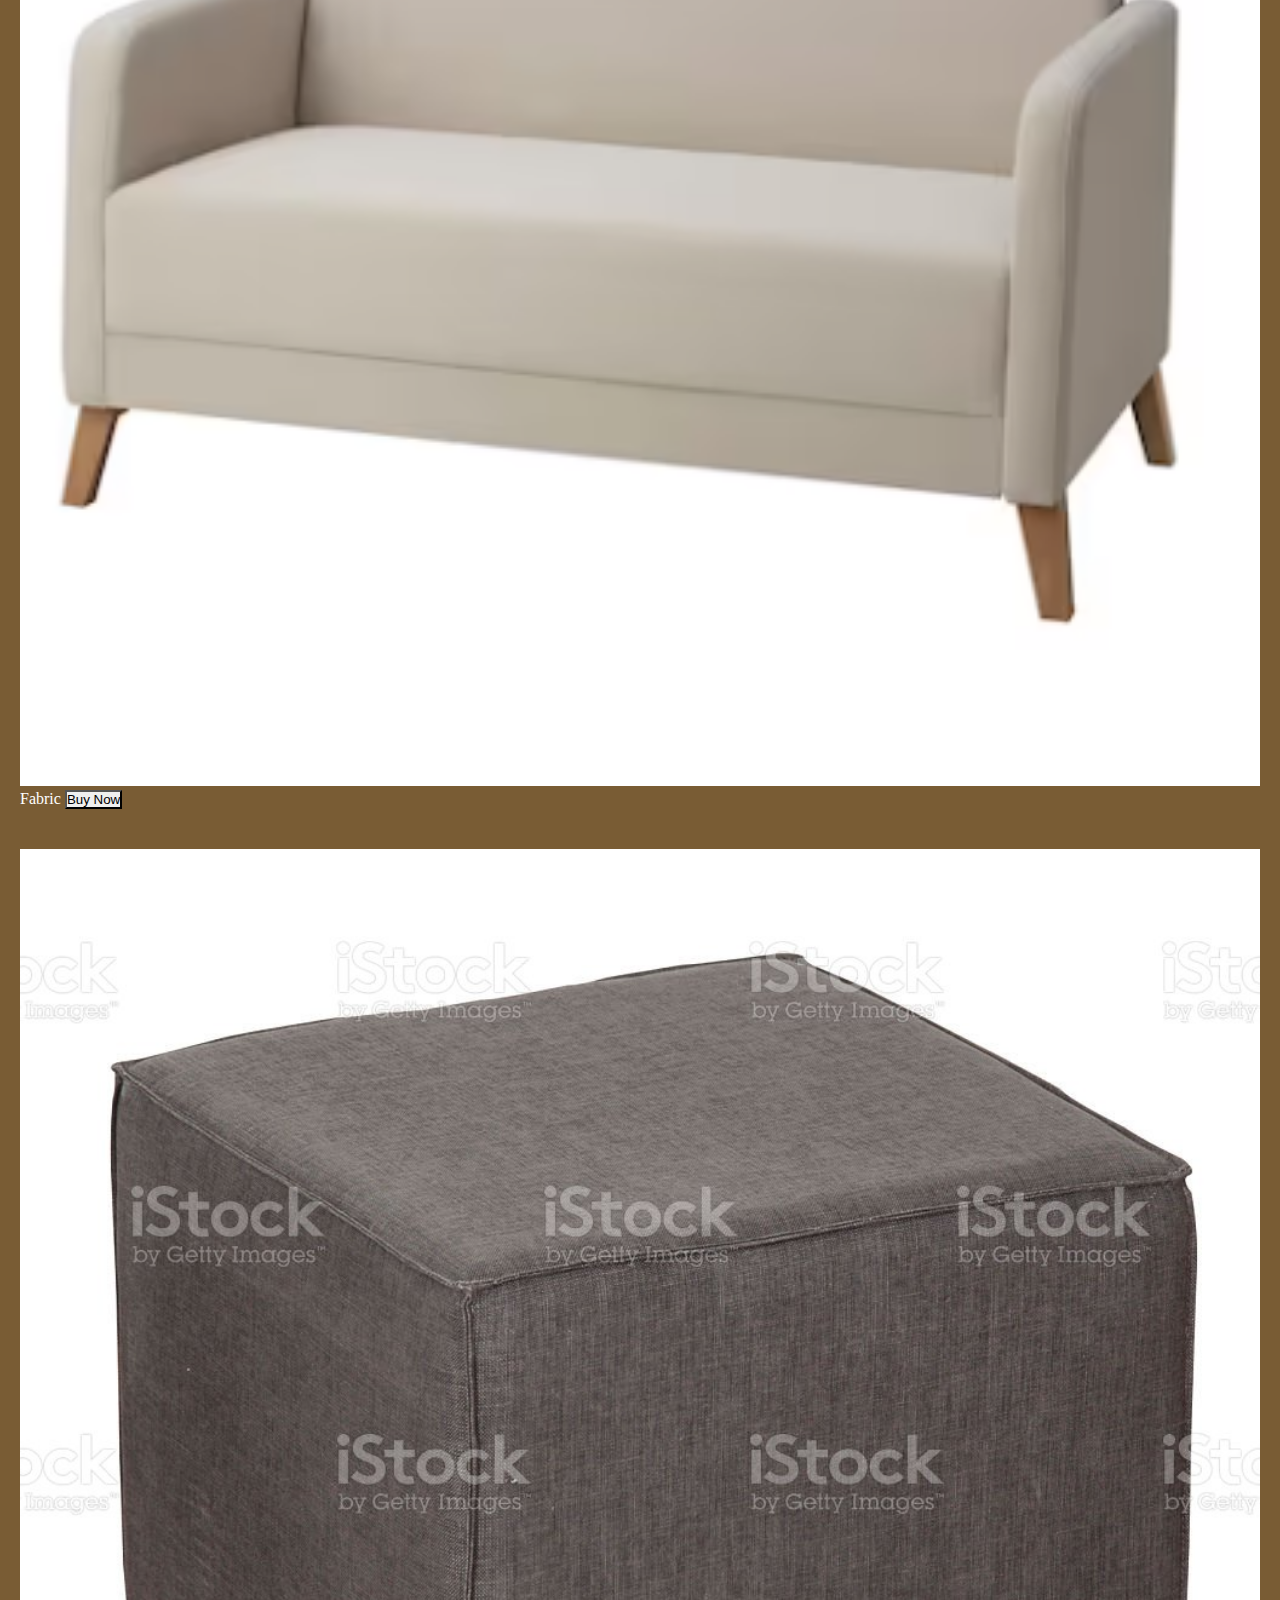
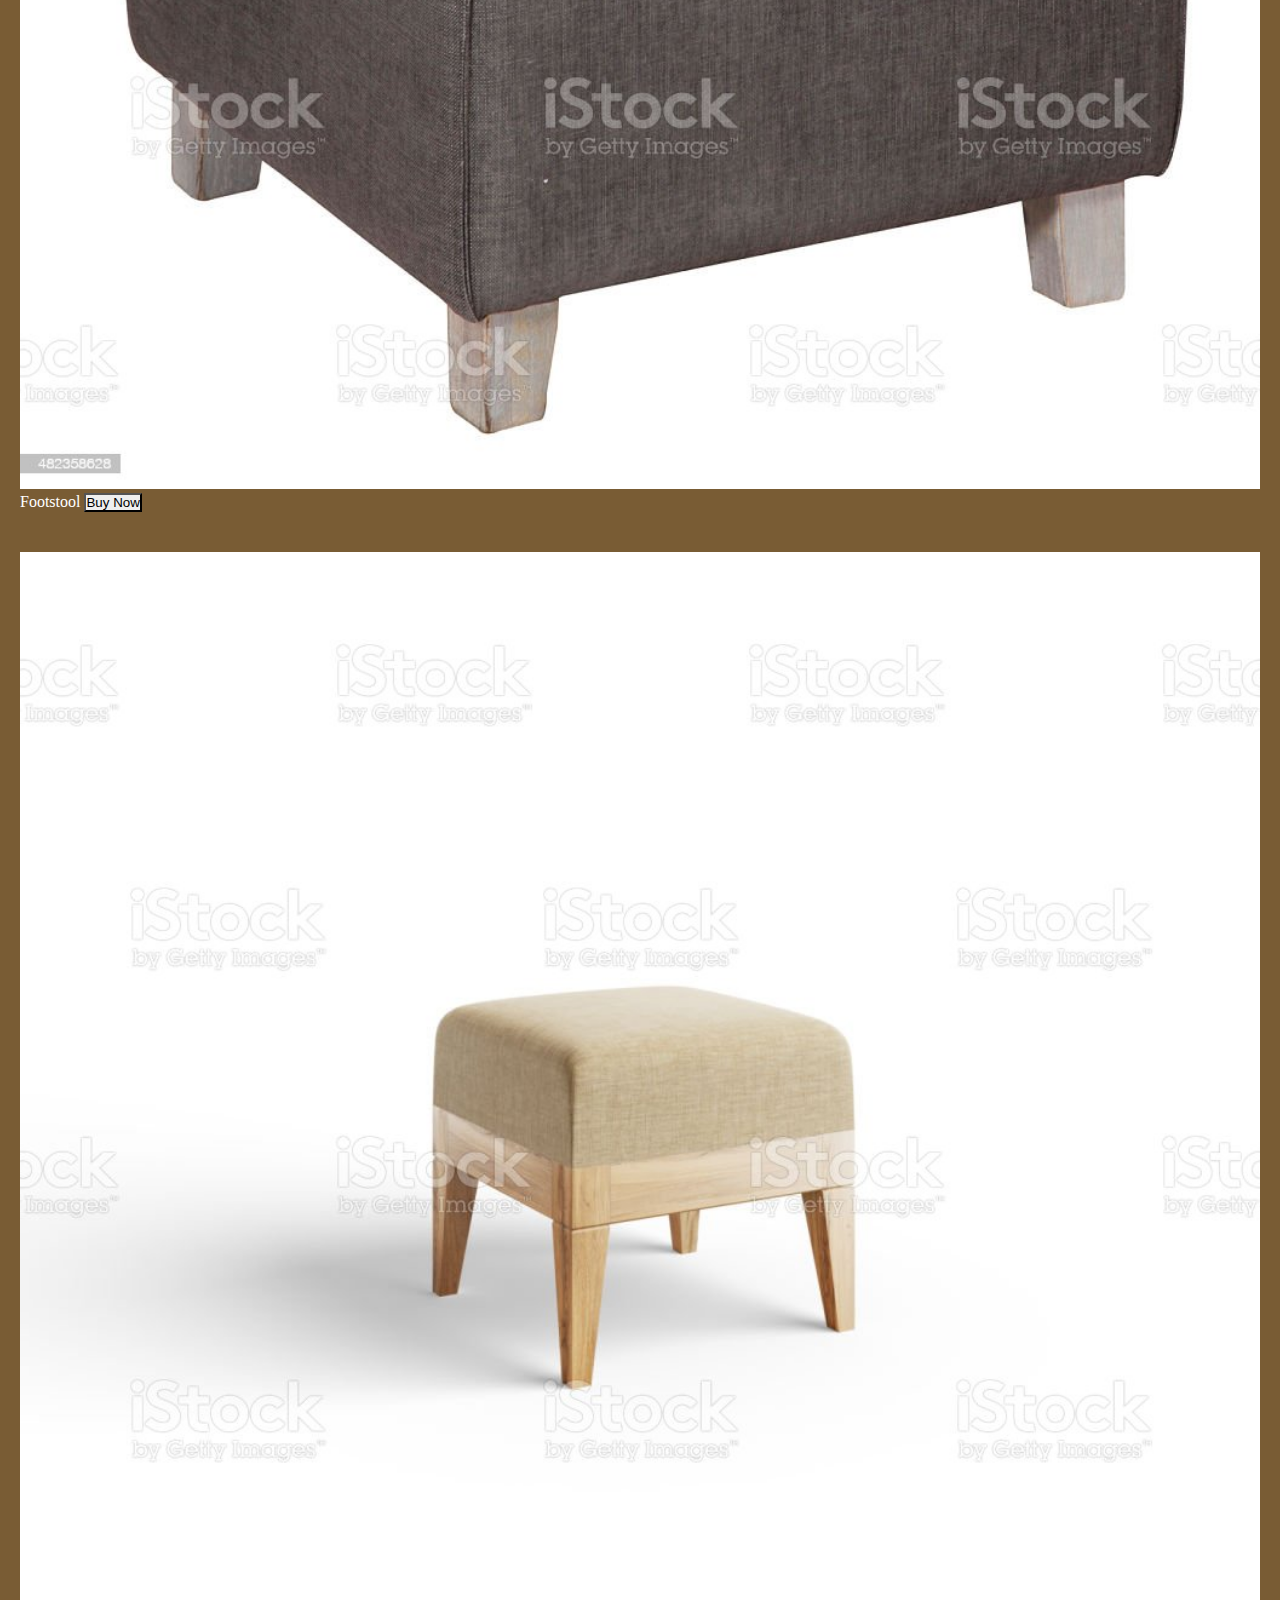
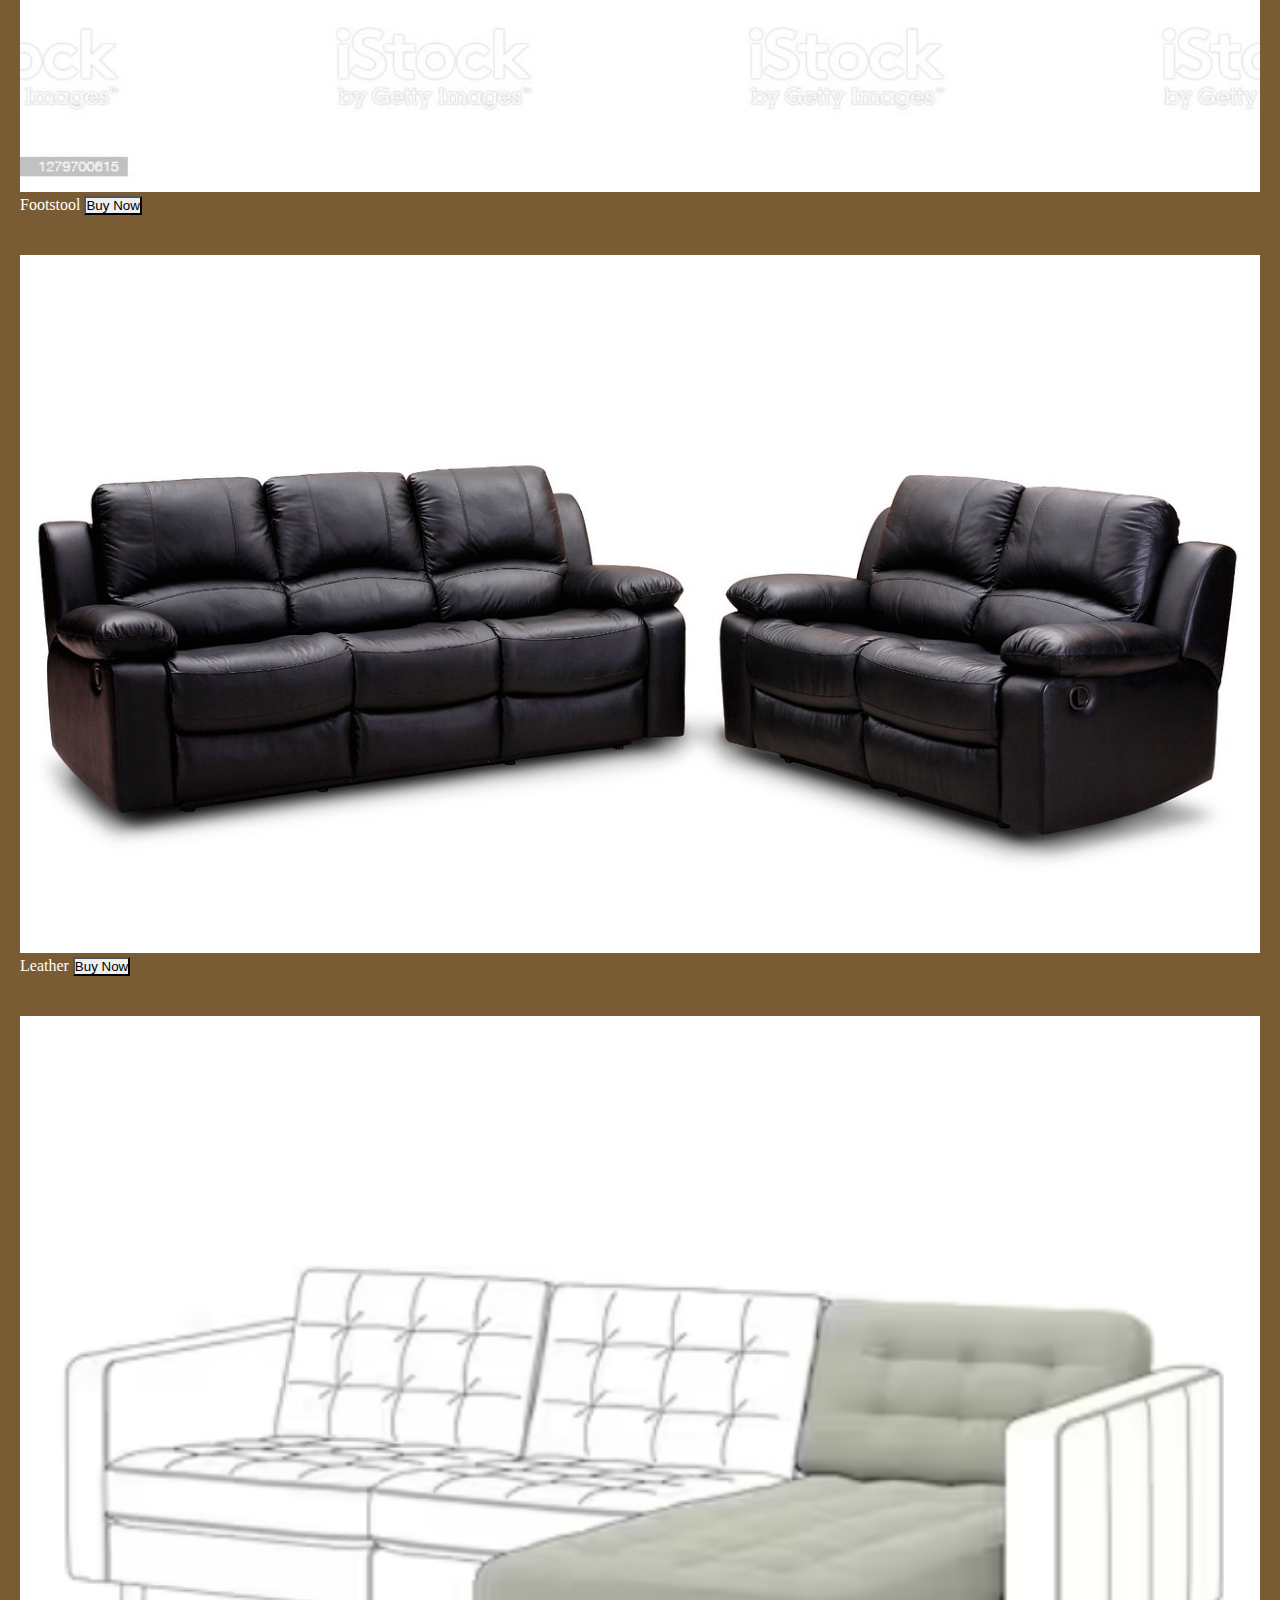
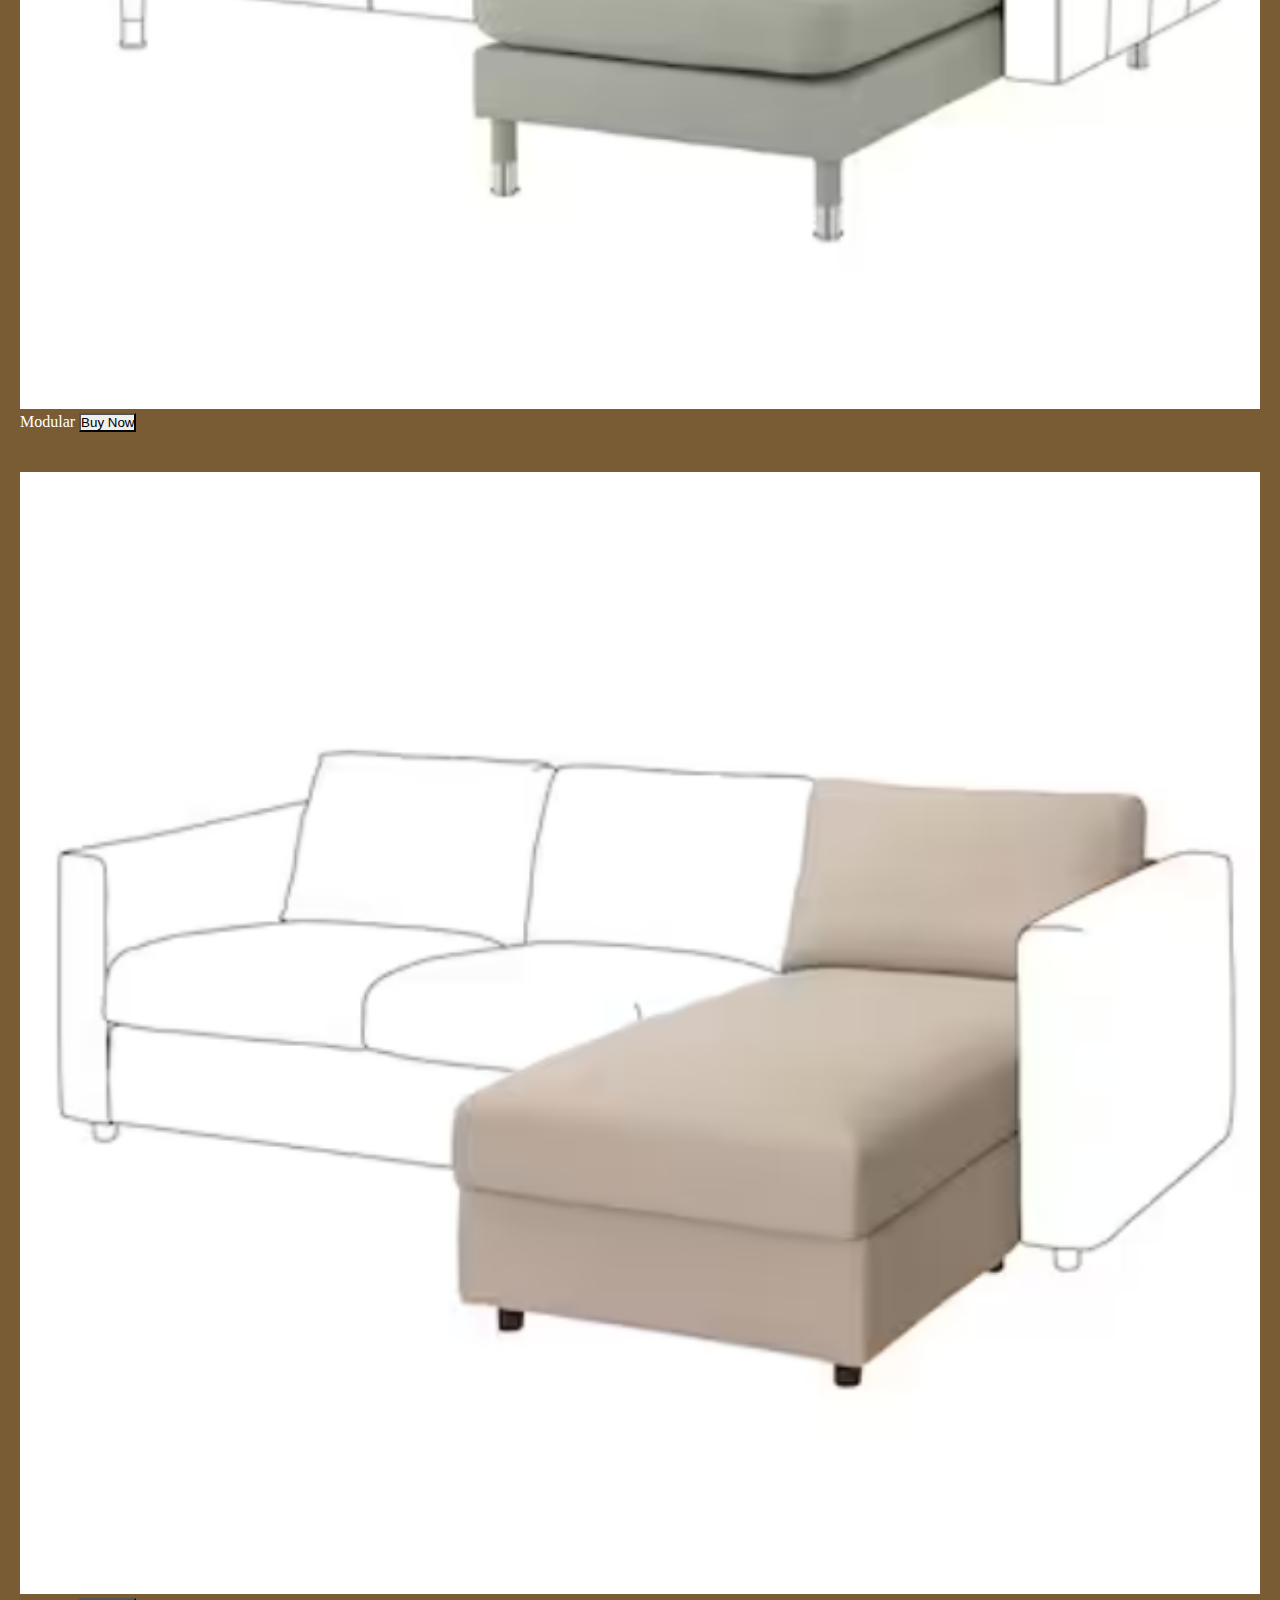
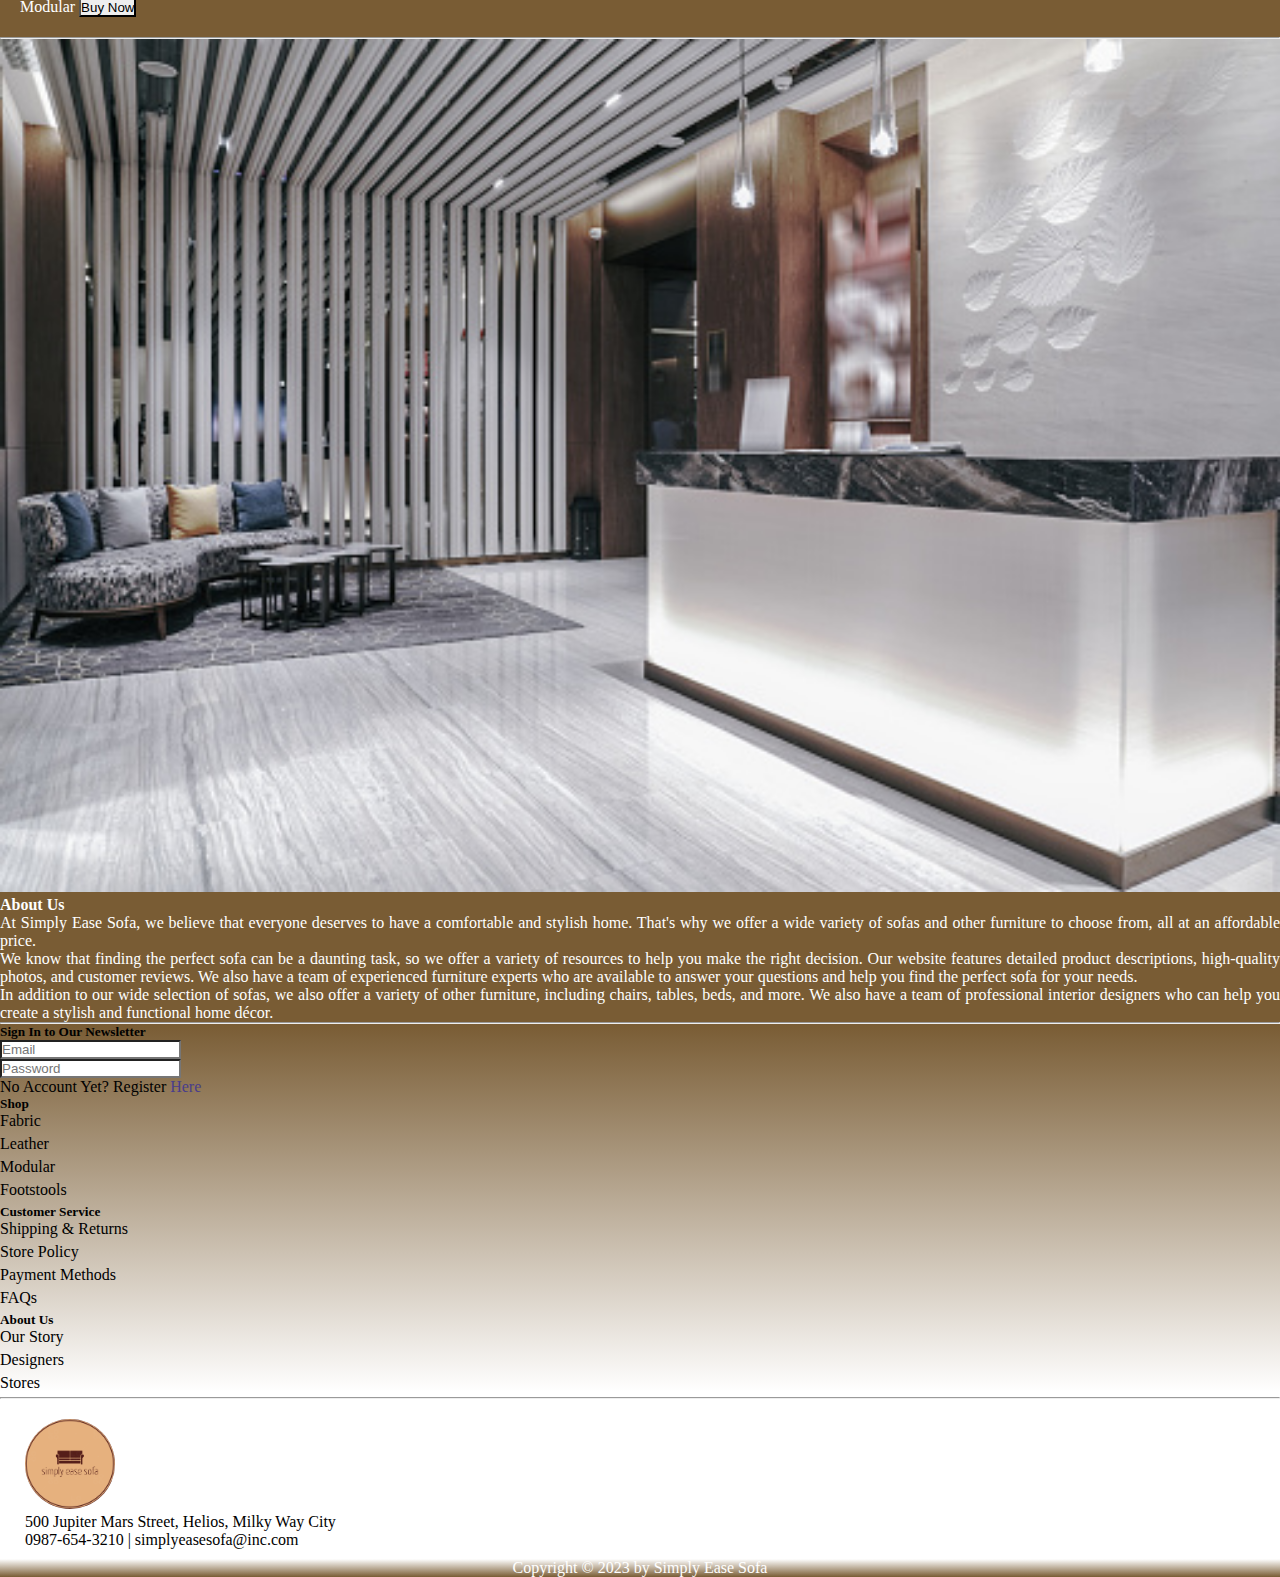
==== commit 6914fd22: "adjusted color and navbar" ====
--- a/index.html
+++ b/index.html
@@ -4,37 +4,37 @@
     <meta charset="UTF-8">
     <meta http-equiv="X-UA-Compatible" content="IE=edge">
     <meta name="viewport" content="width=device-width, initial-scale=1.0">
-    <title>Mini Project 1</title>
+    <title>Home</title>
     <link rel="stylesheet" href="mp1.css">
     <link href="https://cdn.jsdelivr.net/npm/bootstrap@5.3.0-alpha3/dist/css/bootstrap.min.css" rel="stylesheet" integrity="sha384-KK94CHFLLe+nY2dmCWGMq91rCGa5gtU4mk92HdvYe+M/SXH301p5ILy+dN9+nJOZ" crossorigin="anonymous">
 </head>
 <body>  
-    <header class="container-lg">
-        <nav class="navbar navbar-expand-md bg-body-tertiary">
+    <header class="container-lg p-0">
+        <nav class="navbar navbar-expand-lg bg-body-tertiary p-0">
             <div class="container-fluid">
                 <a class="navbar-brand" href="#"><img class="sofa-logo" src="./img/logo.png"></a>
                 <button class="navbar-toggler" type="button" data-bs-toggle="collapse" data-bs-target="#navbarSupportedContent" aria-controls="navbarSupportedContent" aria-expanded="false" aria-label="Toggle navigation">
                     <span class="navbar-toggler-icon"></span>
                 </button>
                 <div class="collapse navbar-collapse" id="navbarSupportedContent">
-                    <ul class="navbar-nav ms-auto text-center mb-2 mb-lg-0">
-                        <li class="nav-item">
-                            <a class="nav-link active" aria-current="page" href="#">Home</a>
-                        </li>
-                        <li class="nav-item">
-                            <a class="nav-link" href="#about">About</a>
-                        </li>
-                        <li class="nav-item">
-                            <a class="nav-link" href="#product">Products</a>
-                        </li>
-                        <li class="nav-item">
-                            <a class="nav-link" href="#contact">Contact</a>
+                    <ul class="navbar-nav nav-underline ms-auto text-center mb-2 mb-lg-0">
+                        <li class="nav-item">
+                            <a class="nav-link active" aria-current="page" href="./index.html">Home</a>
+                        </li>
+                        <li class="nav-item">
+                            <a class="nav-link" href="./about/index.html">About</a>
+                        </li>
+                        <li class="nav-item">
+                            <a class="nav-link" href="./product/index.html">Shop All</a>
+                        </li>
+                        <li class="nav-item">
+                            <a class="nav-link" href="./contact/index.html">Contact</a>
                         </li>
                     </ul>
-                    <form class="d-flex mb-4 mb-md-0" role="search">
-                      <input class="form-control me-2" type="search" placeholder="Search" aria-label="Search">
+                    <form class="d-flex mb-4 mb-lg-0" role="search">
+                      <input class="form-control mx-2" type="search" placeholder="Search" aria-label="Search">
                     </form>
-                    <div class="d-flex justify-content-center">
+                    <div class="d-flex justify-content-center mb-4 mb-lg-0">
                         <button class="btn btn-light btn-outline-dark me-3">
                             log in
                         </button>
@@ -45,7 +45,7 @@
                 </div>
             </div>
         </nav>
-        <div class="row hero-img">
+        <div class="row hero-img p-0 m-0">
             <div class="title col-12 d-flex justify-content-center align-items-center">
                 <h1>Simple Ease Sofa</h1>
                 <h5>Sofas That Are Built to Last:<br>Quality and Comfort That You Can Count On</h5>
@@ -54,32 +54,32 @@
         </div>
     </header>
     <main class="container-lg">
-        <div class="row mt-5" id="product">
-            <div class="col-3 col-md-2">
+        <div class="row">
+            <div class="col-3 col-md-2 p-lg-5 pt-3">
                 <div class="filter d-flex flex-column">
                     <div>
                         <h4>Category</h4>
                         <div class="form-check">
-                            <input class="form-check-input" type="checkbox" value="" id="flexCheck1">
-                            <label class="form-check-label" for="flexCheck1">
+                            <input class="form-check-input" type="checkbox" value="" id="categoryFabric">
+                            <label class="form-check-label" for="categoryFabric">
                                 Fabric
                             </label>
                         </div>
                         <div class="form-check">
-                            <input class="form-check-input" type="checkbox" value="" id="flexCheck2">
-                            <label class="form-check-label" for="flexCheck2">
+                            <input class="form-check-input" type="checkbox" value="" id="categoryLeather">
+                            <label class="form-check-label" for="categoryLeather">
                                 Leather
                             </label>
                         </div>
                         <div class="form-check">
-                            <input class="form-check-input" type="checkbox" value="" id="flexCheck3">
-                            <label class="form-check-label" for="flexCheck3">
+                            <input class="form-check-input" type="checkbox" value="" id="categorySofaBed">
+                            <label class="form-check-label" for="categorySofaBed">
                                 Sofa-bed
                             </label>
                         </div>
                         <div class="form-check">
-                            <input class="form-check-input" type="checkbox" value="" id="flexCheck4">
-                            <label class="form-check-label" for="flexCheck4">
+                            <input class="form-check-input" type="checkbox" value="" id="categoryModular">
+                            <label class="form-check-label" for="categoryModular">
                                 Modular
                             </label>
                         </div>
@@ -87,14 +87,14 @@
                     <div class="mt-5">
                         <h4>Price</h4>
                         <div class="form-check">
-                            <input class="form-check-input" type="checkbox" value="" id="flexCheck1">
-                            <label class="form-check-label" for="flexCheck1">
+                            <input class="form-check-input" type="checkbox" value="" id="category2500">
+                            <label class="form-check-label" for="category2500">
                                 P0 - P2500
                             </label>
                         </div>
                         <div class="form-check">
-                            <input class="form-check-input" type="checkbox" value="" id="flexCheck2">
-                            <label class="form-check-label" for="flexCheck2">
+                            <input class="form-check-input" type="checkbox" value="" id="category5000">
+                            <label class="form-check-label" for="category5000">
                                 P2500 - 5000
                             </label>
                         </div>
@@ -102,20 +102,20 @@
                     <div class="mt-5">
                         <h4>Color</h4>
                         <div class="form-check">
-                            <input class="form-check-input" type="checkbox" value="" id="flexCheck1">
-                            <label class="form-check-label" for="flexCheck1">
+                            <input class="form-check-input" type="checkbox" value="" id="categoryGrey">
+                            <label class="form-check-label" for="categoryGrey">
                                 Grey
                             </label>
                         </div>
                         <div class="form-check">
-                            <input class="form-check-input" type="checkbox" value="" id="flexCheck2">
-                            <label class="form-check-label" for="flexCheck2">
+                            <input class="form-check-input" type="checkbox" value="" id="categoryBeige">
+                            <label class="form-check-label" for="categoryBeige">
                                 Beige
                             </label>
                         </div>
                         <div class="form-check">
-                            <input class="form-check-input" type="checkbox" value="" id="flexCheck3">
-                            <label class="form-check-label" for="flexCheck3">
+                            <input class="form-check-input" type="checkbox" value="" id="categoryBlack">
+                            <label class="form-check-label" for="categoryBlack">
                                 Black
                             </label>
                         </div>
@@ -126,7 +126,7 @@
                 <div class="row">
                     <div class="col-lg-4 col-md-6 col-12">
                         <div class="card">
-                            <a href="#" class="p-5"><img src="img/fabric-sofa-1.png"></a>
+                            <a href="#" class="p-5"><img src="./img/fabric-sofa-1.png"></a>
                             <div class="card-body d-flex justify-content-between">
                                 <span>Fabric</span>
                                 <button class="btn btn-primary">Buy Now</button>
@@ -135,7 +135,7 @@
                     </div>
                     <div class="col-lg-4 col-md-6 col-12">
                         <div class="card">
-                            <a href="#" class="p-5"><img src="img/footstool-1.jpg"></a>
+                            <a href="#" class="p-5"><img src="./img/footstool-1.jpg"></a>
                             <div class="card-body d-flex justify-content-between">
                                 <span>Footstool</span>
                                 <button class="btn btn-primary">Buy Now</button>
@@ -144,7 +144,7 @@
                     </div>
                     <div class="col-lg-4 col-md-6 col-12">
                         <div class="card">
-                            <a href="#" class="p-5"><img src="img/footstool-2.jpg"></a>
+                            <a href="#" class="p-5"><img src="./img/footstool-2.jpg"></a>
                             <div class="card-body d-flex justify-content-between">
                                 <span>Footstool</span>
                                 <button class="btn btn-primary">Buy Now</button>
@@ -153,7 +153,7 @@
                     </div>
                     <div class="col-12 col-lg-4 col-md-6">
                         <div class="card">
-                            <a href="#" class="p-5"><img src="img/leather-sofa.jpg"></a>
+                            <a href="#" class="p-5"><img src="./img/leather-sofa.jpg"></a>
                             <div class="card-body d-flex justify-content-between">
                                 <span>Leather</span>
                                 <button class="btn btn-primary">Buy Now</button>
@@ -162,7 +162,7 @@
                     </div>
                     <div class="col-12 col-lg-4 col-md-6">
                         <div class="card">
-                            <a href="#" class="p-5"><img src="img/modular-sofa-1.png"></a>
+                            <a href="#" class="p-5"><img src="./img/modular-sofa-1.png"></a>
                             <div class="card-body d-flex justify-content-between">
                                 <span>Modular</span>
                                 <button class="btn btn-primary">Buy Now</button>
@@ -171,7 +171,7 @@
                     </div>
                     <div class="col-12 col-lg-4 col-md-6">
                         <div class="card">
-                            <a href="#" class="p-5"><img src="img/modular-sofa-2.png"></a>
+                            <a href="#" class="p-5"><img src="./img/modular-sofa-2.png"></a>
                             <div class="card-body d-flex justify-content-between">
                                 <span>Modular</span>
                                 <button class="btn btn-primary">Buy Now</button>
@@ -183,11 +183,12 @@
         </div>
     </main>
     <footer class="container-lg">
-        <div class="about row" id="about">
-            <div class="col-12 col-md-4 p-3">
+        <hr>
+        <div class="about row">
+            <div class="col-12 col-lg-5 p-3">
                 <img src="img/reception.jpg">
             </div>
-            <div class="col-12 col-md-8 p-3">
+            <div class="col-12 col-lg-7 p-5">
                 <h4 class="text-center">About Us</h4>
                 <p>At Simply Ease Sofa, we believe that everyone deserves to have a comfortable and stylish home. That's why we offer a wide variety of sofas and other furniture to choose from, all at an affordable price.</p>
                 <p>We know that finding the perfect sofa can be a daunting task, so we offer a variety of resources to help you make the right decision. Our website features detailed product descriptions, high-quality photos, and customer reviews. We also have a team of experienced furniture experts who are available to answer your questions and help you find the perfect sofa for your needs.</p>
@@ -195,8 +196,8 @@
             </div>
         </div>
         <hr>
-        <div class="quick-link row text-center">
-            <div class="col-12 col-md-4 mb-md-0 mb-5 border-end">
+        <div class="quick-link row text-center p-5">
+            <div class="col-12 col-md-4 mb-md-0 mb-5">
                 <h5>Sign In to Our Newsletter</h5>
                 <form>
                     <div class="mb-3">
@@ -244,7 +245,7 @@
             </div>
         </div>
         <hr>
-        <div class="contact d-flex justify-content-around mb-5" id="contact">
+        <div class="contact d-flex justify-content-around mb-5">
             <div>
                 <a href="#"><img src="./img/logo.png"></a>
             </div>
--- a/mp1.css
+++ b/mp1.css
@@ -6,6 +6,10 @@
 
 /* header */
 
+nav div.container-fluid {
+    background: #795c34;
+}
+
 img[src="./img/logo.png"] {
     width: 90px;
     height: 90px;
@@ -13,6 +17,10 @@
 }
 
 input.form-control {
+    border-radius: 0;
+}
+
+button.btn {
     border-radius: 0;
 }
 
@@ -41,13 +49,22 @@
     text-shadow: 1px 1px black;
 }
 /* Main */
+main {
+    background: #795c34;
+    color: white;
+}
+
 div.col-lg-4.col-md-6.col-12 {
-    padding: 10px;
+    padding: 20px;
 }
 
 div.card {
     height: 100%;
     width: 100%;
+    border-end-start-radius: 0;
+    border-end-end-radius: 0;
+    border-start-start-radius: 10%;
+    border-start-end-radius: 10%;
 }
 
 div.card a {
@@ -60,10 +77,6 @@
     height: 100%;
 }
 
-button.btn {
-    border-radius: 0;
-}
-
 button.dropdown-toggle {
     height: 40px;
     width: 90px;
@@ -71,19 +84,18 @@
 
 /* footer */
 div.about {
-    background: #3B1C00;
+    background: #795c34;
     color: white;
     text-align: justify;
-    margin-top: 50px;
 }
 
-div.about .col-md-4 img {
+div.about .col-lg-5 img {
     width: 100%;
     height: 100%;
 }
 
 div.quick-link {
-    margin-top: 50px;
+    background: linear-gradient(#795c34, white);
 }
 
 div.quick-link li {
@@ -92,6 +104,10 @@
 
 div.quick-link p > a {
     text-decoration: none;
+}
+
+div.quick-link p > a:link, p > a:visited {
+    color: darkslateblue;
 }
 
 .quick-link li > a:link, li > a:visited {
@@ -108,7 +124,7 @@
 }
 
 .copyright {
-    background: #3B1C00;
+    background: linear-gradient(white,#795c34);
     color: white;
     text-align: center;
     padding: auto;
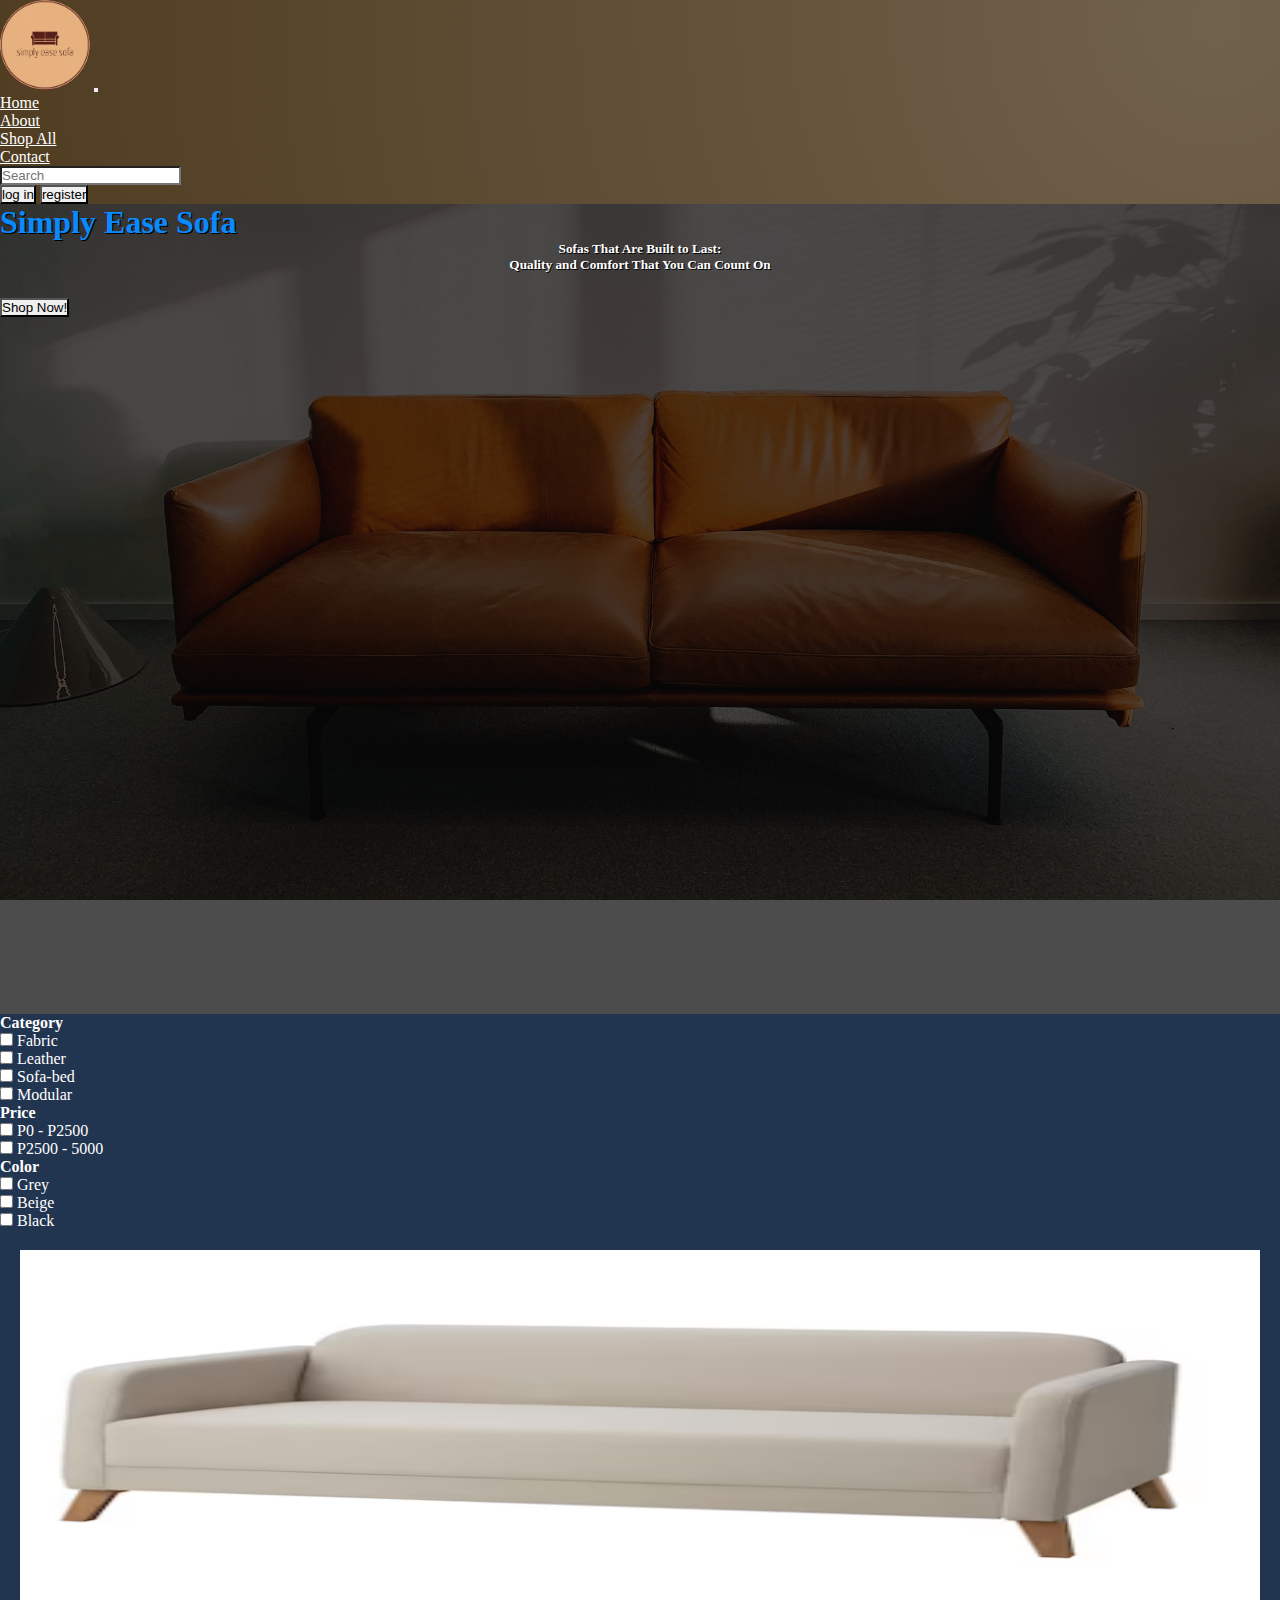
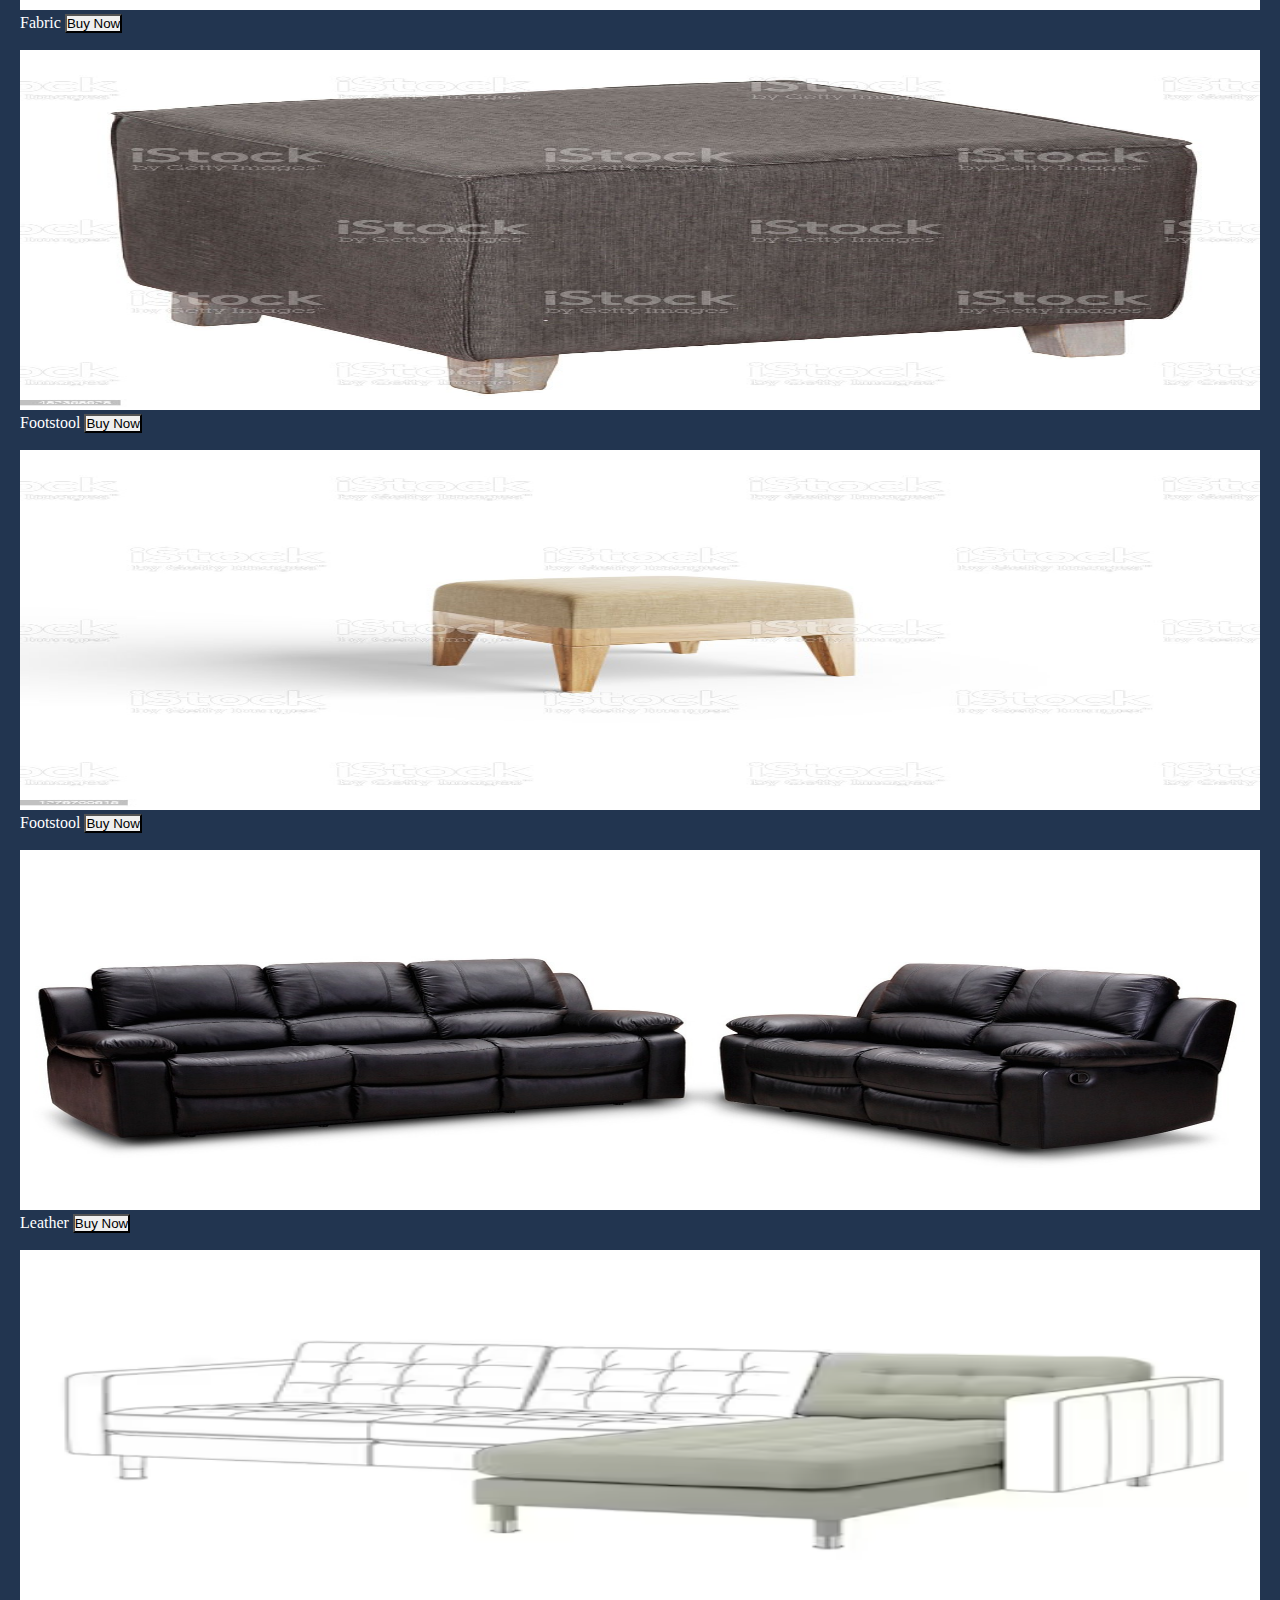
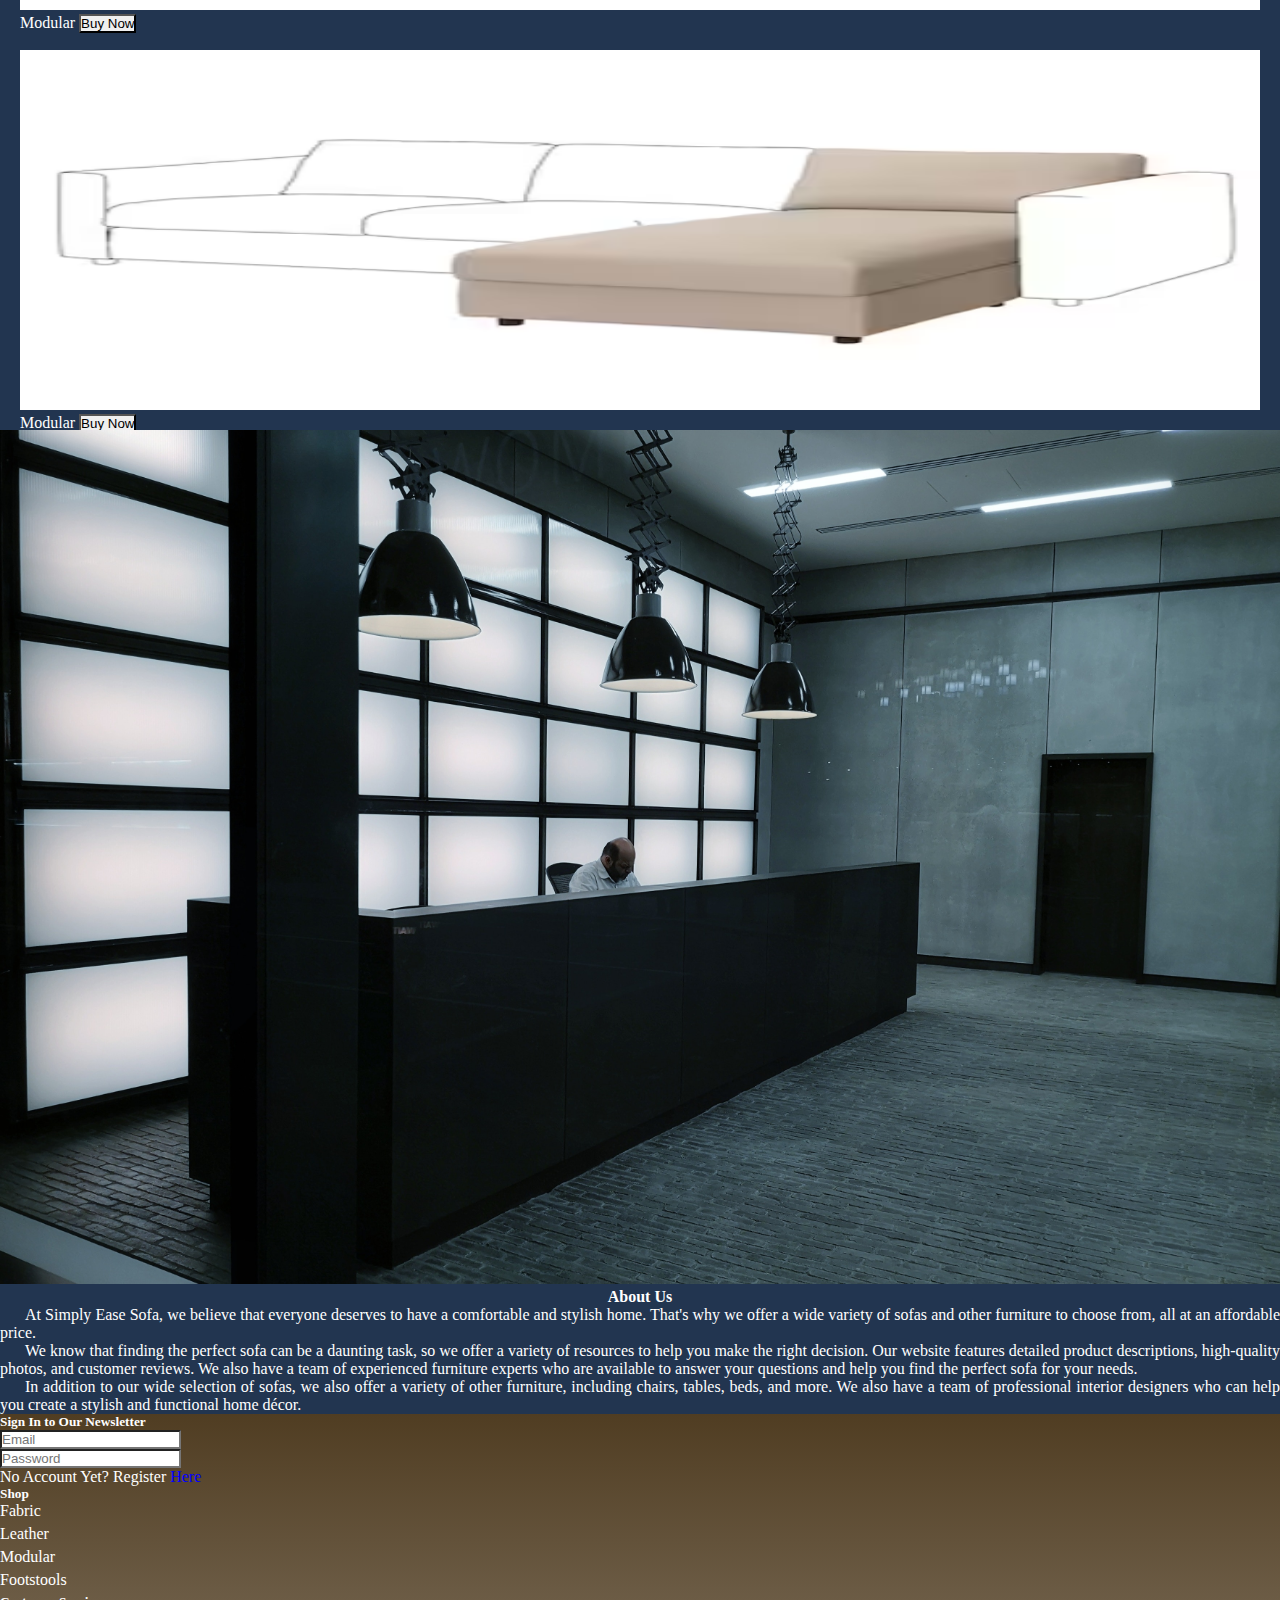
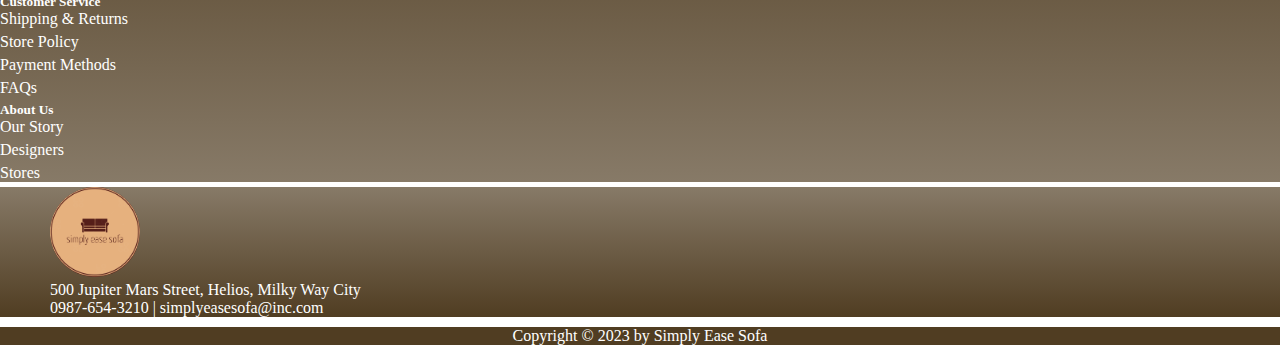
==== commit c6862595: "add color palette edit hero image and navbar" ====
--- a/index.html
+++ b/index.html
@@ -47,7 +47,7 @@
         </nav>
         <div class="row hero-img p-0 m-0">
             <div class="title col-12 d-flex justify-content-center align-items-center">
-                <h1>Simple Ease Sofa</h1>
+                <h1>Simply Ease Sofa</h1>
                 <h5>Sofas That Are Built to Last:<br>Quality and Comfort That You Can Count On</h5>
                 <a href="#"><button class="btn btn-primary" type="button">Shop Now!</button></a>
             </div> 
@@ -55,7 +55,7 @@
     </header>
     <main class="container-lg">
         <div class="row">
-            <div class="col-3 col-md-2 p-lg-5 pt-3">
+            <div class="col-3 col-md-2 p-lg-5 pt-5">
                 <div class="filter d-flex flex-column">
                     <div>
                         <h4>Category</h4>
@@ -122,7 +122,7 @@
                     </div>
                 </div>
             </div>
-            <div class="col-9 col-md-10">
+            <div class="col-9 col-md-10 py-4">
                 <div class="row">
                     <div class="col-lg-4 col-md-6 col-12">
                         <div class="card">
@@ -183,19 +183,19 @@
         </div>
     </main>
     <footer class="container-lg">
-        <hr>
-        <div class="about row">
-            <div class="col-12 col-lg-5 p-3">
+        <div class="about row p-lg-5">
+            <div class="col-12 col-lg-7 p-3">
                 <img src="img/reception.jpg">
             </div>
-            <div class="col-12 col-lg-7 p-5">
-                <h4 class="text-center">About Us</h4>
-                <p>At Simply Ease Sofa, we believe that everyone deserves to have a comfortable and stylish home. That's why we offer a wide variety of sofas and other furniture to choose from, all at an affordable price.</p>
-                <p>We know that finding the perfect sofa can be a daunting task, so we offer a variety of resources to help you make the right decision. Our website features detailed product descriptions, high-quality photos, and customer reviews. We also have a team of experienced furniture experts who are available to answer your questions and help you find the perfect sofa for your needs.</p>
-                <p>In addition to our wide selection of sofas, we also offer a variety of other furniture, including chairs, tables, beds, and more. We also have a team of professional interior designers who can help you create a stylish and functional home décor.</p>  
-            </div>
-        </div>
-        <hr>
+            <div class="col-12 col-lg-5 p-5">
+                <div>
+                    <h4 class="text-center">About Us</h4>
+                    <p>At Simply Ease Sofa, we believe that everyone deserves to have a comfortable and stylish home. That's why we offer a wide variety of sofas and other furniture to choose from, all at an affordable price.</p>
+                    <p>We know that finding the perfect sofa can be a daunting task, so we offer a variety of resources to help you make the right decision. Our website features detailed product descriptions, high-quality photos, and customer reviews. We also have a team of experienced furniture experts who are available to answer your questions and help you find the perfect sofa for your needs.</p>
+                    <p>In addition to our wide selection of sofas, we also offer a variety of other furniture, including chairs, tables, beds, and more. We also have a team of professional interior designers who can help you create a stylish and functional home décor.</p>  
+                </div>
+            </div>
+        </div>
         <div class="quick-link row text-center p-5">
             <div class="col-12 col-md-4 mb-md-0 mb-5">
                 <h5>Sign In to Our Newsletter</h5>
@@ -244,17 +244,18 @@
                 </div>
             </div>
         </div>
-        <hr>
-        <div class="contact d-flex justify-content-around mb-5">
-            <div>
-                <a href="#"><img src="./img/logo.png"></a>
-            </div>
-            <div>
-                <p>500 Jupiter Mars Street, Helios, Milky Way City</p>
-                <p>0987-654-3210 | simplyeasesofa@inc.com</p>
-            </div>
-        </div>
-        <div class="copyright row">
+        <div class="row contact">
+            <div class="col-12 d-flex justify-content-around">
+                <div>
+                    <a href="#"><img src="./img/logo.png"></a>
+                </div>
+                <div>
+                    <p>500 Jupiter Mars Street, Helios, Milky Way City</p>
+                    <p>0987-654-3210 | simplyeasesofa@inc.com</p>
+                </div>
+            </div>
+        </div>
+        <div class="copyright row pt-2">
             <p>Copyright © 2023 by Simply Ease Sofa</p>
         </div>
     </footer>
--- a/mp1.css
+++ b/mp1.css
@@ -7,7 +7,7 @@
 /* header */
 
 nav div.container-fluid {
-    background: #795c34;
+    background: radial-gradient(circle farthest-side at 95% 10%, #503D22cf, #503D22);
 }
 
 img[src="./img/logo.png"] {
@@ -24,14 +24,20 @@
     border-radius: 0;
 }
 
+#navbarSupportedContent li > a {
+    color: white;
+}
+
 .hero-img {
-    background: url(./img/brown-sofa.jpg);
+    background: rgba(0,0,0,0.7)url(./img/brown-sofa.jpg);
     background-size: cover;
     background-attachment: fixed;
     background-position: center;
     min-width: 100%;
     min-height: 90vh;
+    background-blend-mode: darken;
 }
+
 
 .title {
     flex-direction: column;
@@ -40,22 +46,26 @@
 div.title h1{
     color: #0A8AFF;
     text-shadow: 1px 1px black;
+    font-family: 'Times New Roman', Times, serif;
 }
 
 div.title h5 {
-    color: #0A8AFF;
+    color: white;
     text-align: center;
     margin-bottom: 25px;
     text-shadow: 1px 1px black;
 }
+
 /* Main */
 main {
-    background: #795c34;
+    background: #223550;
     color: white;
 }
 
 div.col-lg-4.col-md-6.col-12 {
     padding: 20px;
+    height: 360px;
+    max-width: 100%;
 }
 
 div.card {
@@ -68,7 +78,7 @@
 }
 
 div.card a {
-    height: 90%;
+    height: 80%;
     width: 100%;
 }
 
@@ -84,18 +94,38 @@
 
 /* footer */
 div.about {
-    background: #795c34;
+    background: #223550;
     color: white;
     text-align: justify;
+    min-height: 100vh;
 }
 
-div.about .col-lg-5 img {
+div.about img {
     width: 100%;
     height: 100%;
+    object-fit: cover;
+}
+
+div.about div.col-lg-5 > div {
+    height: 100%;
+    width: 100%;
+    display: flex;
+    flex-direction: column;
+    justify-content: space-evenly;
+    align-items: center;
+}
+
+div.about div > p {
+    text-indent: 25px;
 }
 
 div.quick-link {
-    background: linear-gradient(#795c34, white);
+    background: linear-gradient(#503D22, #503D22af);
+    color: white;
+}
+
+div.quick-link ul {
+    padding: 0;
 }
 
 div.quick-link li {
@@ -107,16 +137,17 @@
 }
 
 div.quick-link p > a:link, p > a:visited {
-    color: darkslateblue;
+    color: blue;
 }
 
 .quick-link li > a:link, li > a:visited {
-    color: black;
+    color: white;
     text-decoration: none;
 }
 
 div.contact {
-    margin-top: 20px;
+    background: linear-gradient(#503D22af, #503D22);
+    color: white;
 }
 
 div.contact div {
@@ -124,7 +155,7 @@
 }
 
 .copyright {
-    background: linear-gradient(white,#795c34);
+    background: #503D22;
     color: white;
     text-align: center;
     padding: auto;
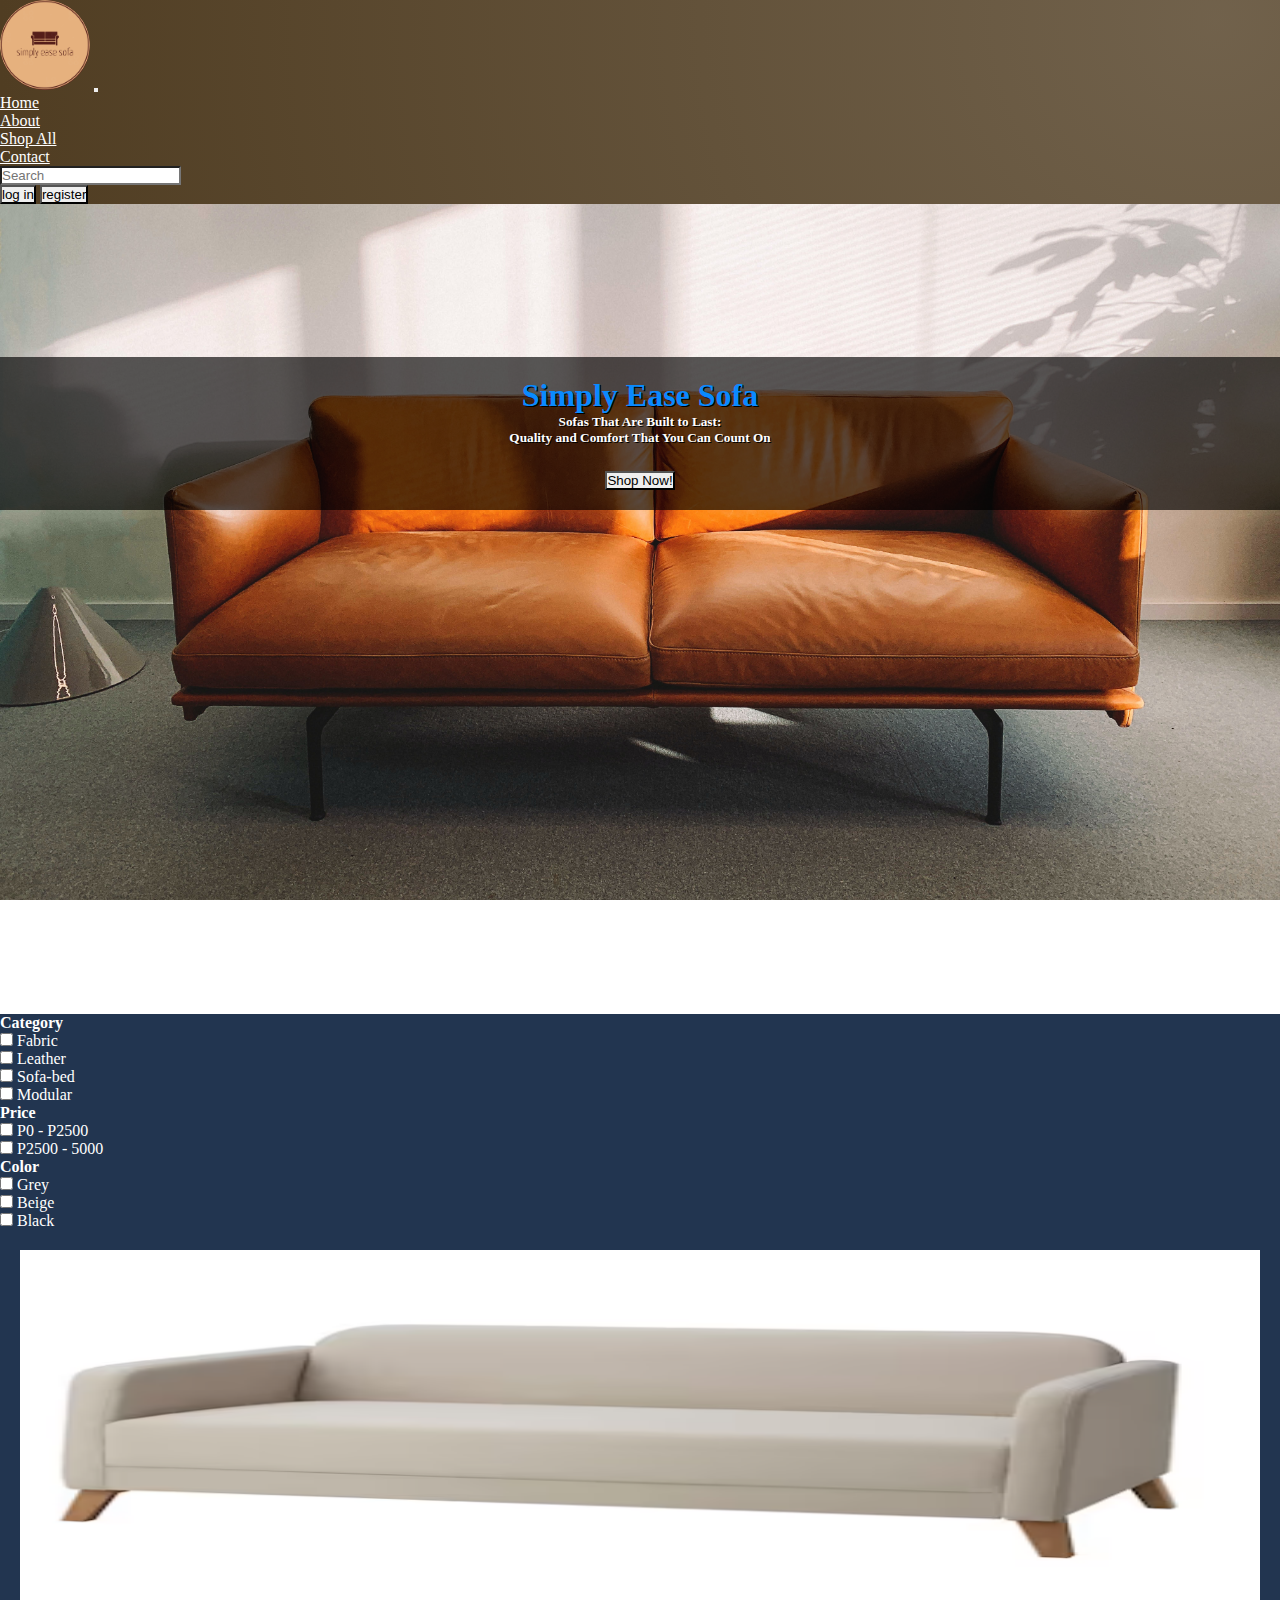
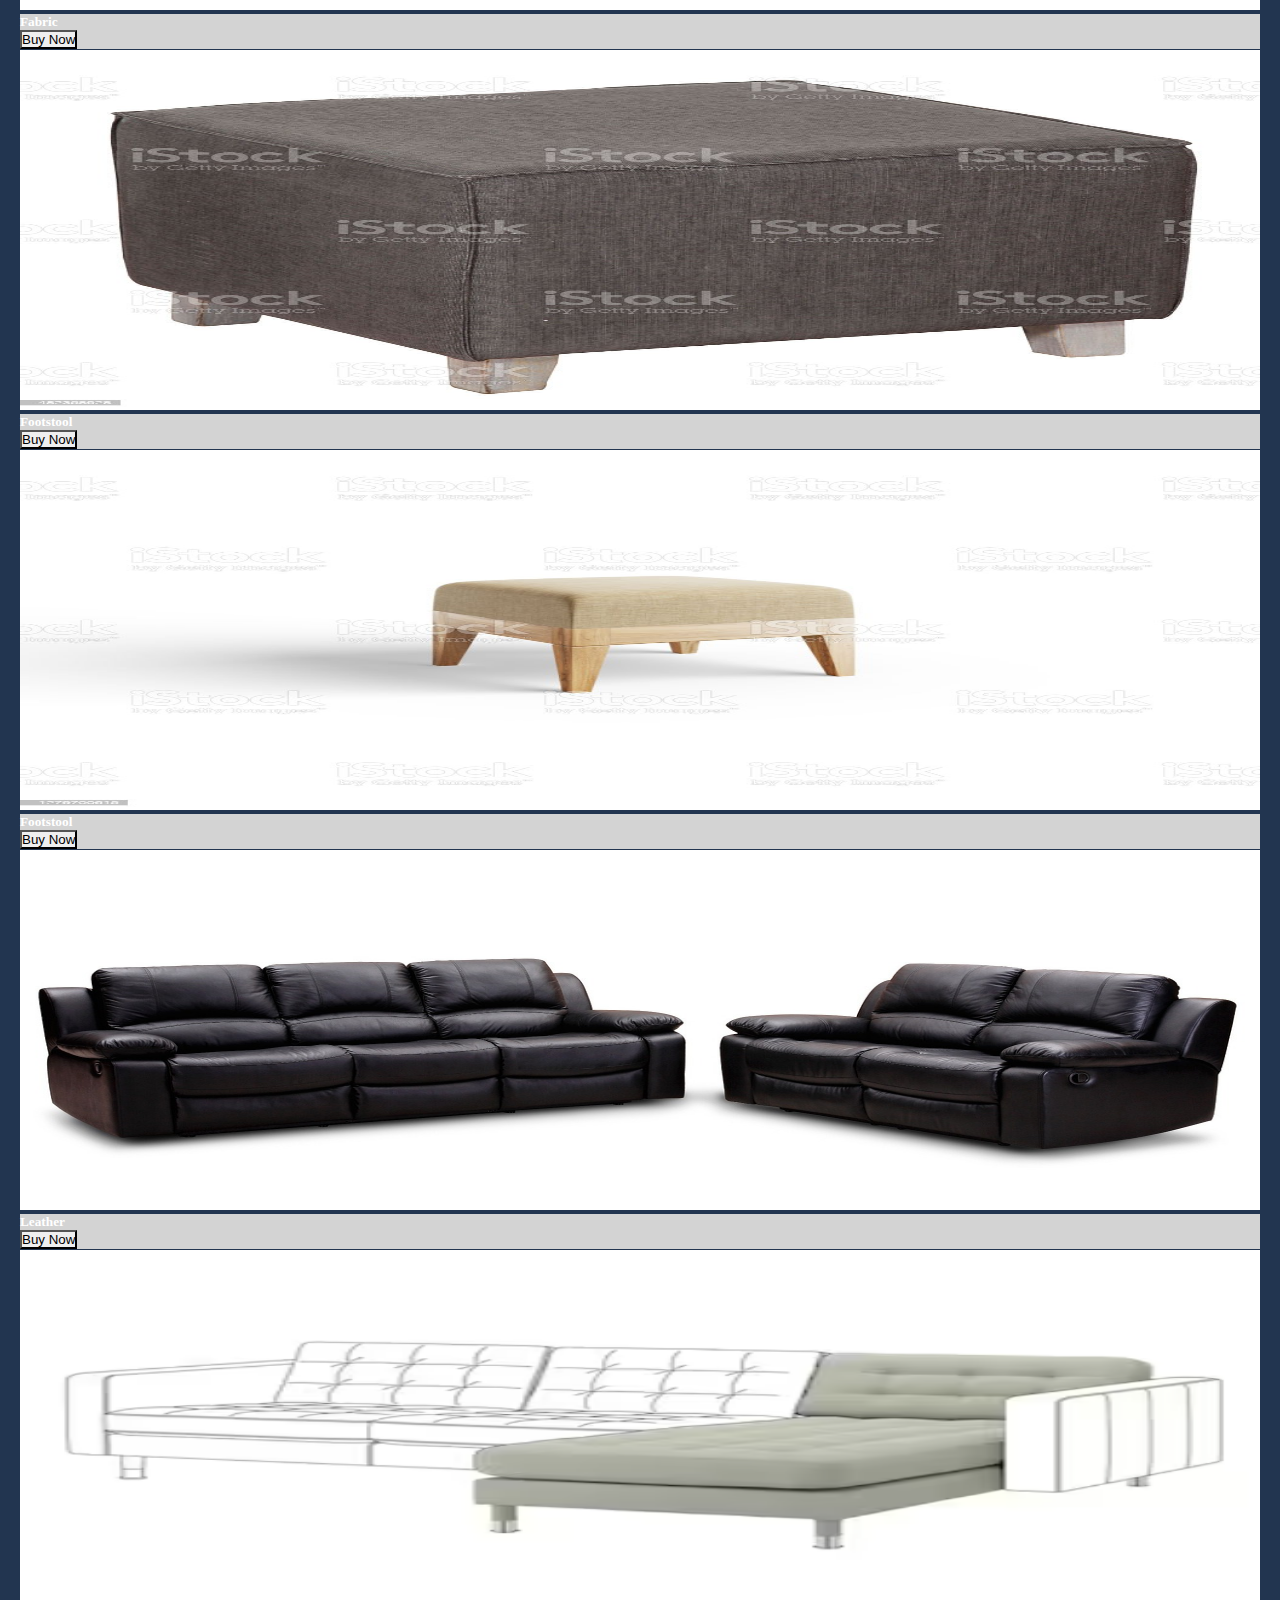
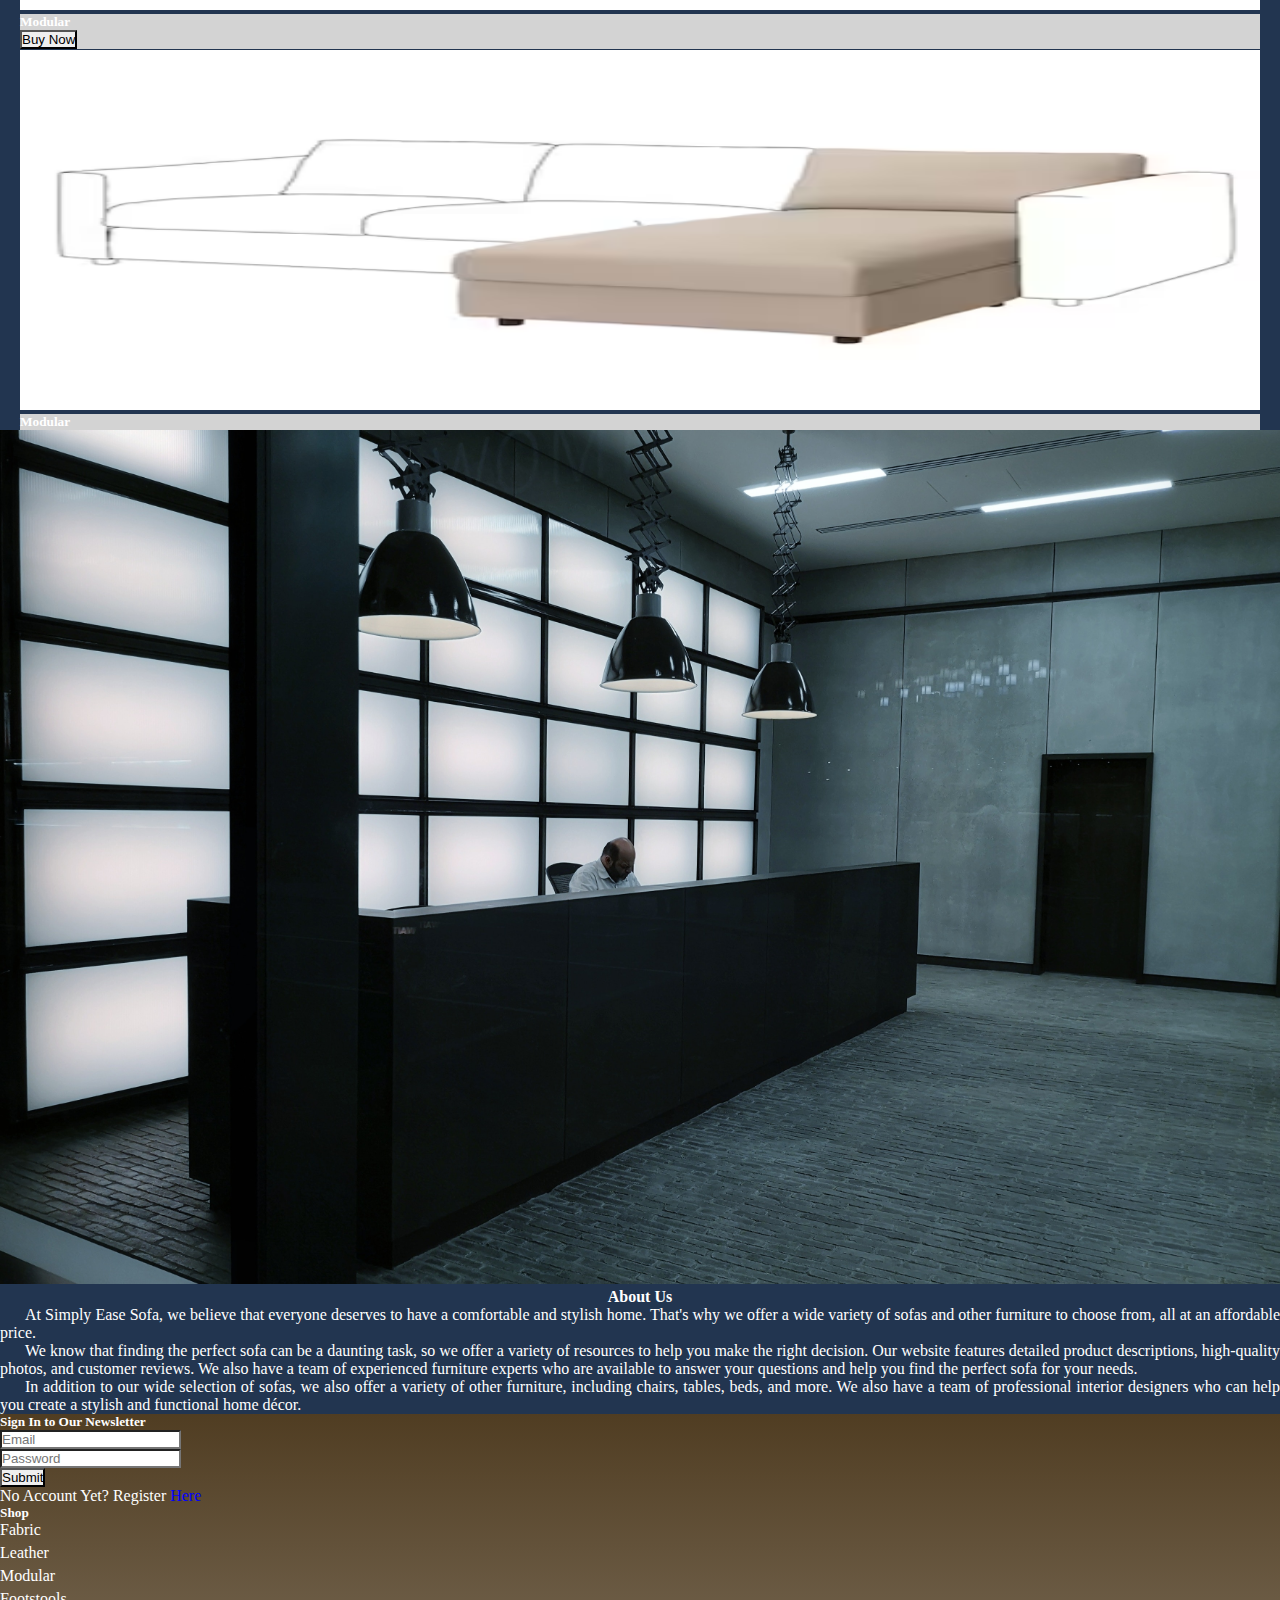
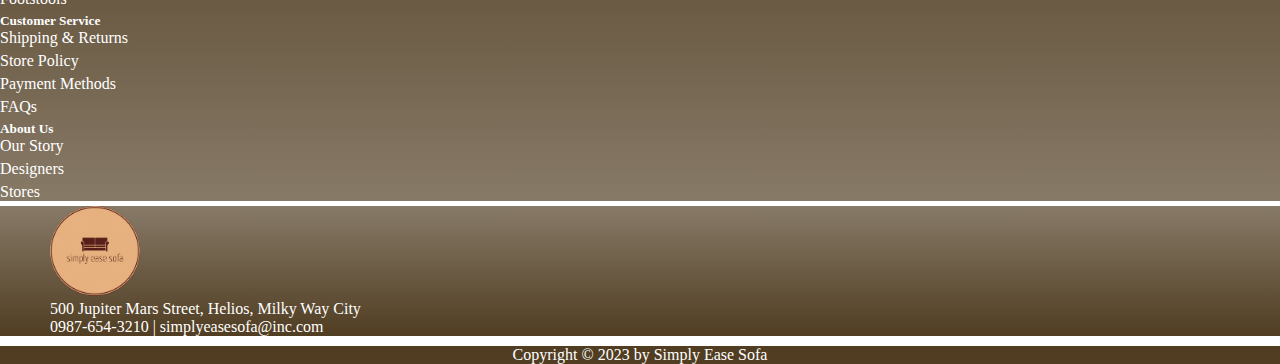
==== commit 680fb16a: "edit home hero backgroung add button on footer" ====
--- a/index.html
+++ b/index.html
@@ -46,10 +46,15 @@
             </div>
         </nav>
         <div class="row hero-img p-0 m-0">
-            <div class="title col-12 d-flex justify-content-center align-items-center">
-                <h1>Simply Ease Sofa</h1>
-                <h5>Sofas That Are Built to Last:<br>Quality and Comfort That You Can Count On</h5>
-                <a href="#"><button class="btn btn-primary" type="button">Shop Now!</button></a>
+            <div class="title col-12 p-0">
+                <div class="dark-background">
+
+                </div>
+                <div class="title-text">
+                    <h1>Simply Ease Sofa</h1>
+                    <h5>Sofas That Are Built to Last:<br>Quality and Comfort That You Can Count On</h5>
+                    <a href="#"><button class="btn btn-primary" type="button">Shop Now!</button></a>
+                </div>
             </div> 
         </div>
     </header>
@@ -127,54 +132,54 @@
                     <div class="col-lg-4 col-md-6 col-12">
                         <div class="card">
                             <a href="#" class="p-5"><img src="./img/fabric-sofa-1.png"></a>
-                            <div class="card-body d-flex justify-content-between">
-                                <span>Fabric</span>
-                                <button class="btn btn-primary">Buy Now</button>
+                            <div class="card-body d-flex justify-content-between align-items-baseline">
+                                <h5>Fabric</h5>
+                                <button class="btn btn-info">Buy Now</button>
                             </div>
                         </div>
                     </div>
                     <div class="col-lg-4 col-md-6 col-12">
                         <div class="card">
                             <a href="#" class="p-5"><img src="./img/footstool-1.jpg"></a>
-                            <div class="card-body d-flex justify-content-between">
-                                <span>Footstool</span>
-                                <button class="btn btn-primary">Buy Now</button>
+                            <div class="card-body d-flex justify-content-between align-items-baseline">
+                                <h5>Footstool</h5>
+                                <button class="btn btn-info">Buy Now</button>
                             </div>
                         </div>
                     </div>
                     <div class="col-lg-4 col-md-6 col-12">
                         <div class="card">
                             <a href="#" class="p-5"><img src="./img/footstool-2.jpg"></a>
-                            <div class="card-body d-flex justify-content-between">
-                                <span>Footstool</span>
-                                <button class="btn btn-primary">Buy Now</button>
+                            <div class="card-body d-flex justify-content-between align-items-baseline">
+                                <h5>Footstool</h5>
+                                <button class="btn btn-info">Buy Now</button>
                             </div>
                         </div>
                     </div>
                     <div class="col-12 col-lg-4 col-md-6">
                         <div class="card">
                             <a href="#" class="p-5"><img src="./img/leather-sofa.jpg"></a>
-                            <div class="card-body d-flex justify-content-between">
-                                <span>Leather</span>
-                                <button class="btn btn-primary">Buy Now</button>
+                            <div class="card-body d-flex justify-content-between align-items-baseline">
+                                <h5>Leather</h5>
+                                <button class="btn btn-info">Buy Now</button>
                             </div>
                         </div>
                     </div>
                     <div class="col-12 col-lg-4 col-md-6">
                         <div class="card">
                             <a href="#" class="p-5"><img src="./img/modular-sofa-1.png"></a>
-                            <div class="card-body d-flex justify-content-between">
-                                <span>Modular</span>
-                                <button class="btn btn-primary">Buy Now</button>
+                            <div class="card-body d-flex justify-content-between align-items-baseline">
+                                <h5>Modular</h5>
+                                <button class="btn btn-info">Buy Now</button>
                             </div>
                         </div>
                     </div>
                     <div class="col-12 col-lg-4 col-md-6">
                         <div class="card">
                             <a href="#" class="p-5"><img src="./img/modular-sofa-2.png"></a>
-                            <div class="card-body d-flex justify-content-between">
-                                <span>Modular</span>
-                                <button class="btn btn-primary">Buy Now</button>
+                            <div class="card-body d-flex justify-content-between align-items-baseline">
+                                <h5>Modular</h5>
+                                <button class="btn btn-info">Buy Now</button>
                             </div>
                         </div>
                     </div>
@@ -205,6 +210,9 @@
                     </div>
                     <div class="mb-3">
                         <input type="password" class="form-control" placeholder="Password" id="exampleInputPassword1">
+                    </div>
+                    <div class="mb-3">
+                        <button class="btn btn-light btn-outline-dark" type="submit">Submit</button>
                     </div>
                     <div>
                         <p>No Account Yet? Register <a href="#">Here</a></p>
--- a/mp1.css
+++ b/mp1.css
@@ -29,18 +29,35 @@
 }
 
 .hero-img {
-    background: rgba(0,0,0,0.7)url(./img/brown-sofa.jpg);
+    background: url(./img/brown-sofa.jpg);
     background-size: cover;
     background-attachment: fixed;
     background-position: center;
     min-width: 100%;
     min-height: 90vh;
-    background-blend-mode: darken;
 }
 
 
 .title {
+    height: 100%;
+    width: 100%;
+    display: grid;
+    grid-template-columns: repeat(3, 1fr);
+    grid-template-rows: repeat(3, 1fr);
+}
+
+div.title > .dark-background {
+    background: rgb(0, 0, 0, .65);
+    grid-area: 2 / 1 / 3 / 4;
+}
+
+div.title > div.title-text {
+    grid-area: 2 / 2 / 3 / 3;
+    display: flex;
     flex-direction: column;
+    justify-content: center;
+    align-items: center;
+    padding: 20px;
 }
 
 div.title h1{
@@ -51,9 +68,9 @@
 
 div.title h5 {
     color: white;
-    text-align: center;
     margin-bottom: 25px;
     text-shadow: 1px 1px black;
+    text-align: center;
 }
 
 /* Main */
@@ -78,7 +95,7 @@
 }
 
 div.card a {
-    height: 80%;
+    height: 78%;
     width: 100%;
 }
 
@@ -87,9 +104,8 @@
     height: 100%;
 }
 
-button.dropdown-toggle {
-    height: 40px;
-    width: 90px;
+div.card-body {
+    background: lightgray;
 }
 
 /* footer */
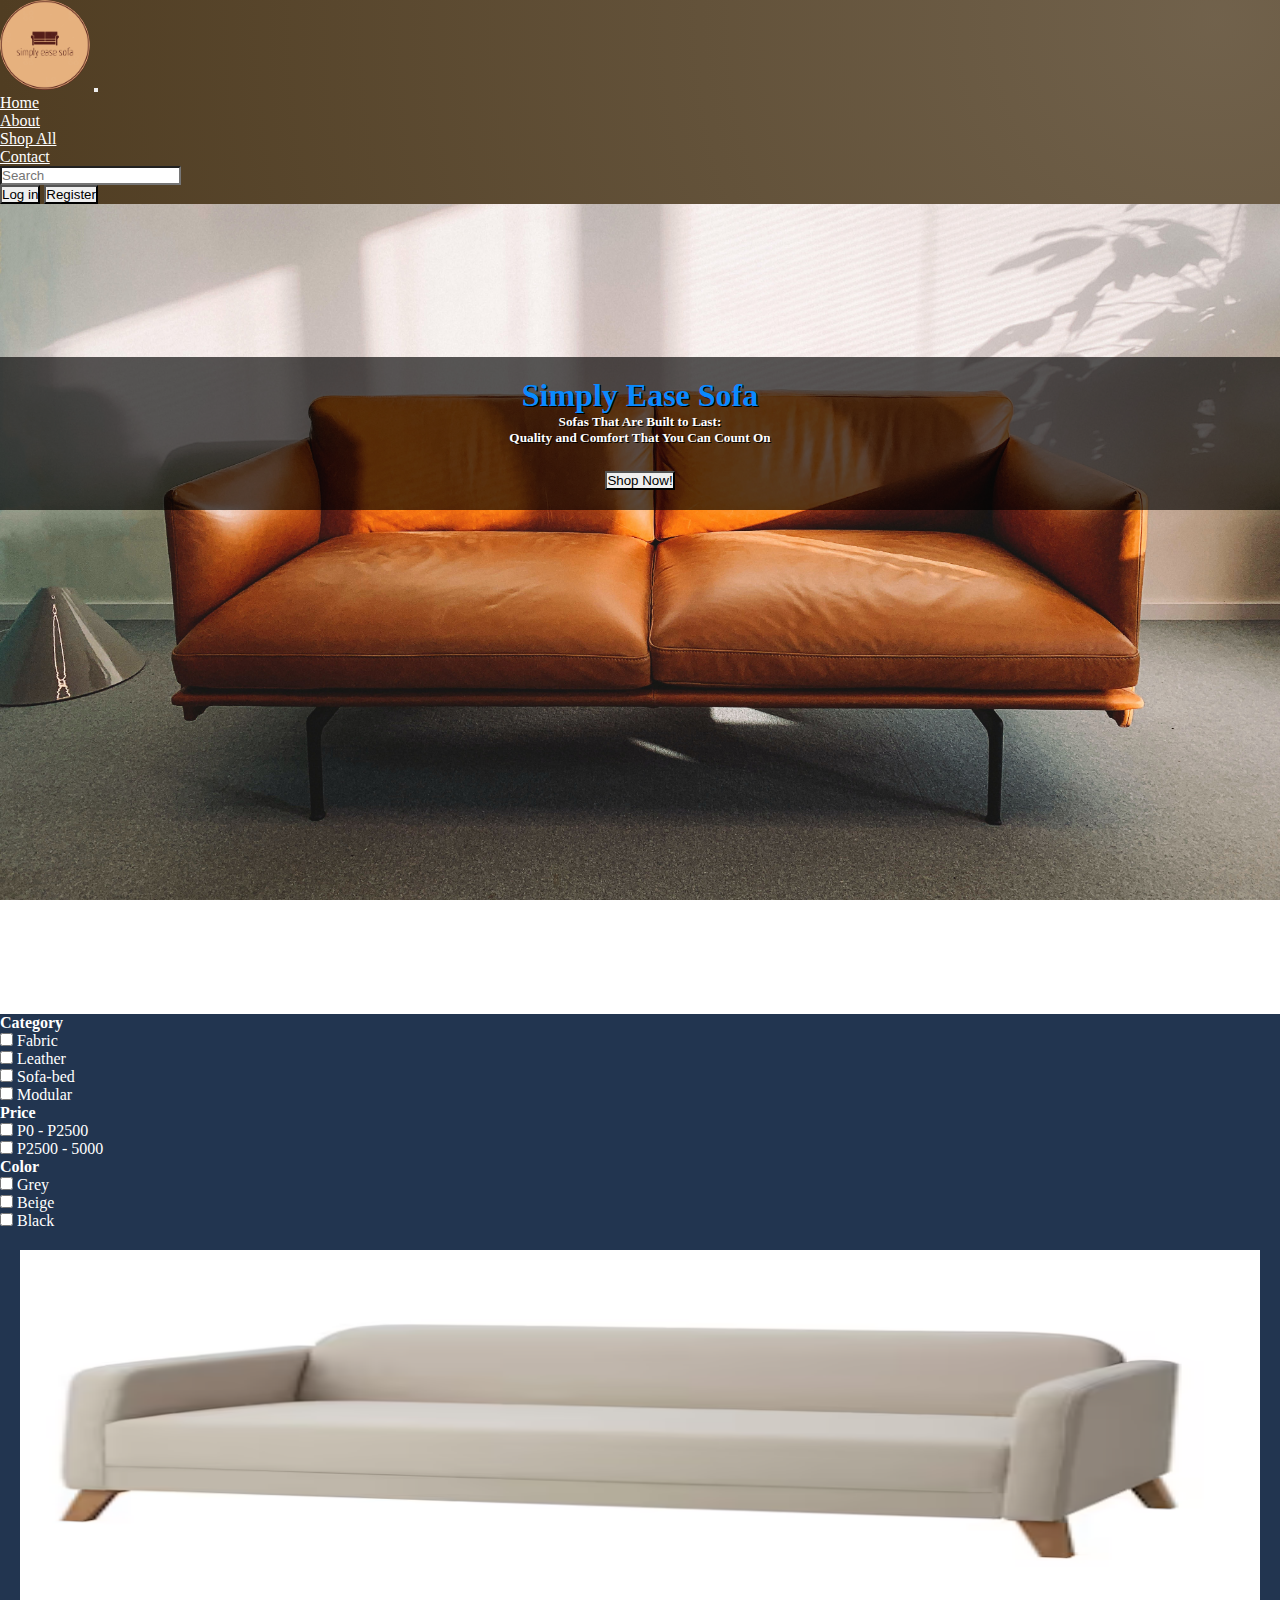
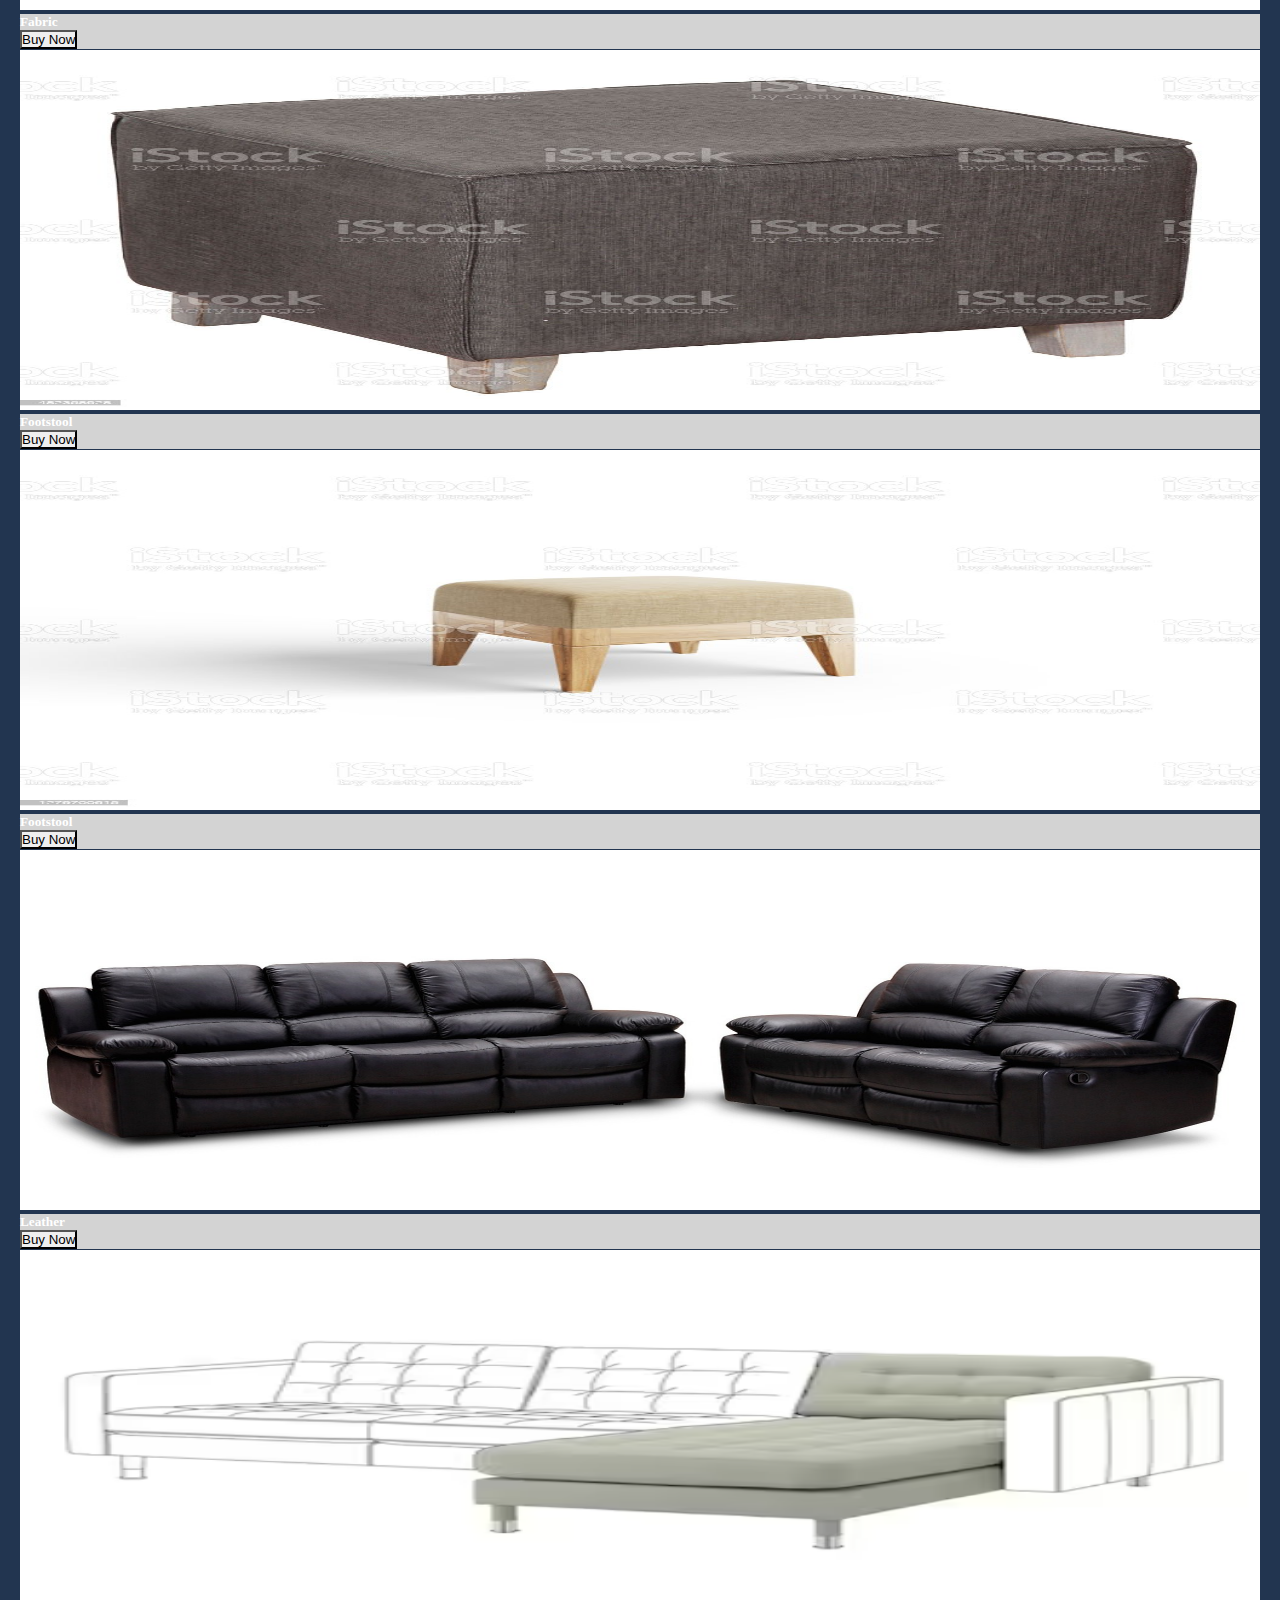
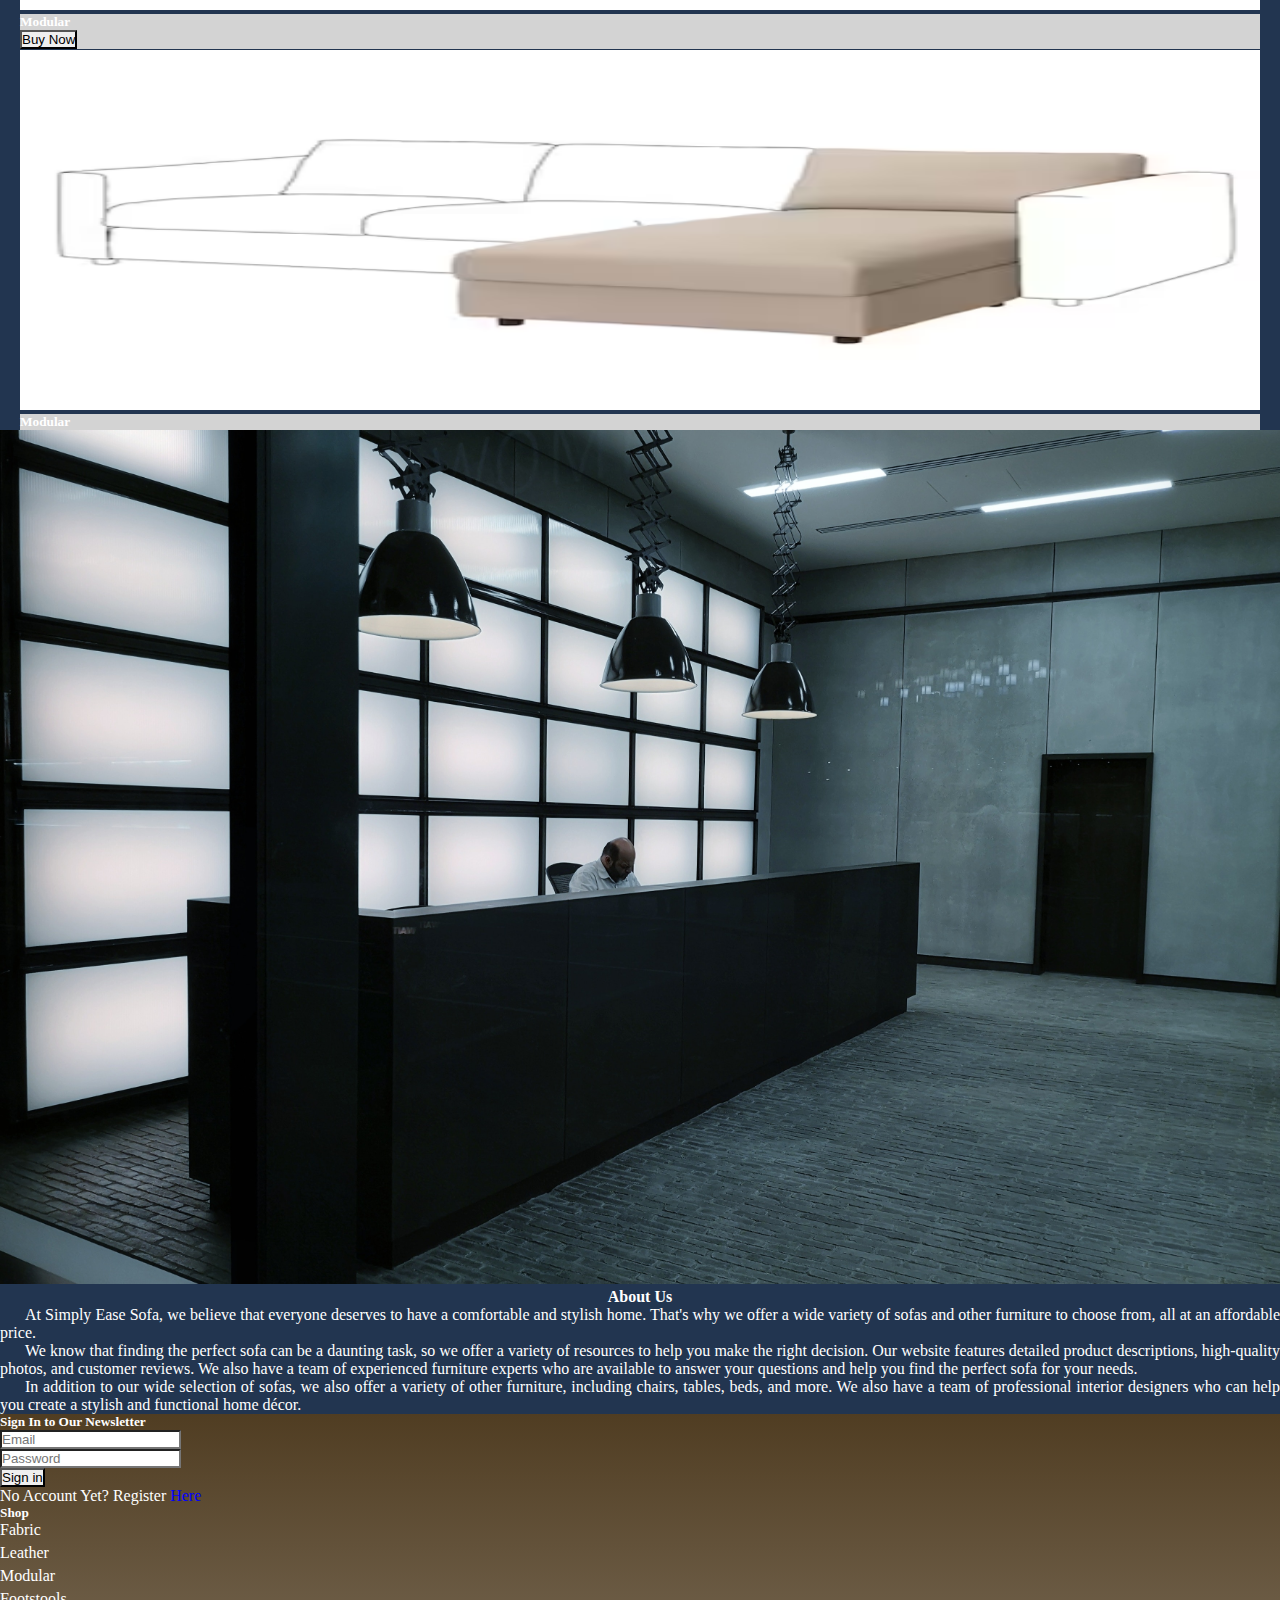
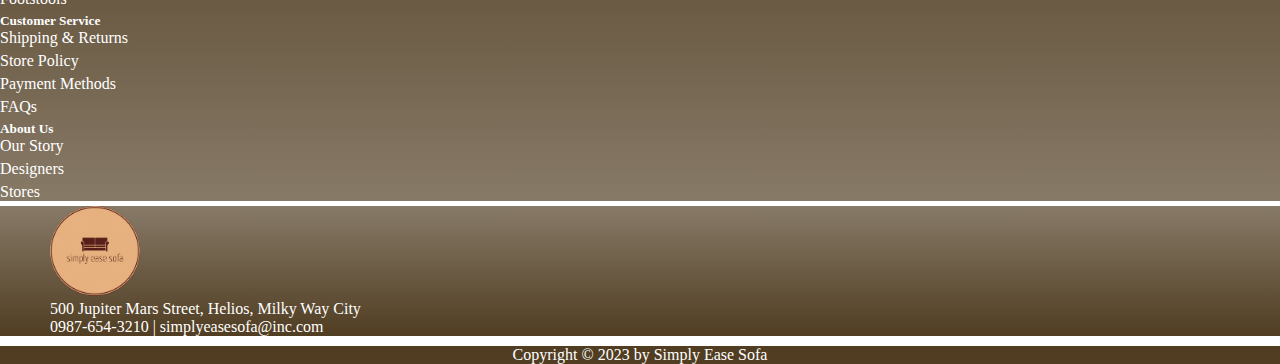
==== commit 18116b78: "capitalize log in and edit submit button on footer" ====
--- a/index.html
+++ b/index.html
@@ -36,10 +36,10 @@
                     </form>
                     <div class="d-flex justify-content-center mb-4 mb-lg-0">
                         <button class="btn btn-light btn-outline-dark me-3">
-                            log in
+                            Log in
                         </button>
                         <button class="btn btn-light btn-outline-dark">
-                            register
+                            Register
                         </button>
                     </div>
                 </div>
@@ -212,7 +212,7 @@
                         <input type="password" class="form-control" placeholder="Password" id="exampleInputPassword1">
                     </div>
                     <div class="mb-3">
-                        <button class="btn btn-light btn-outline-dark" type="submit">Submit</button>
+                        <button class="btn btn-light btn-outline-dark" type="submit">Sign in</button>
                     </div>
                     <div>
                         <p>No Account Yet? Register <a href="#">Here</a></p>
